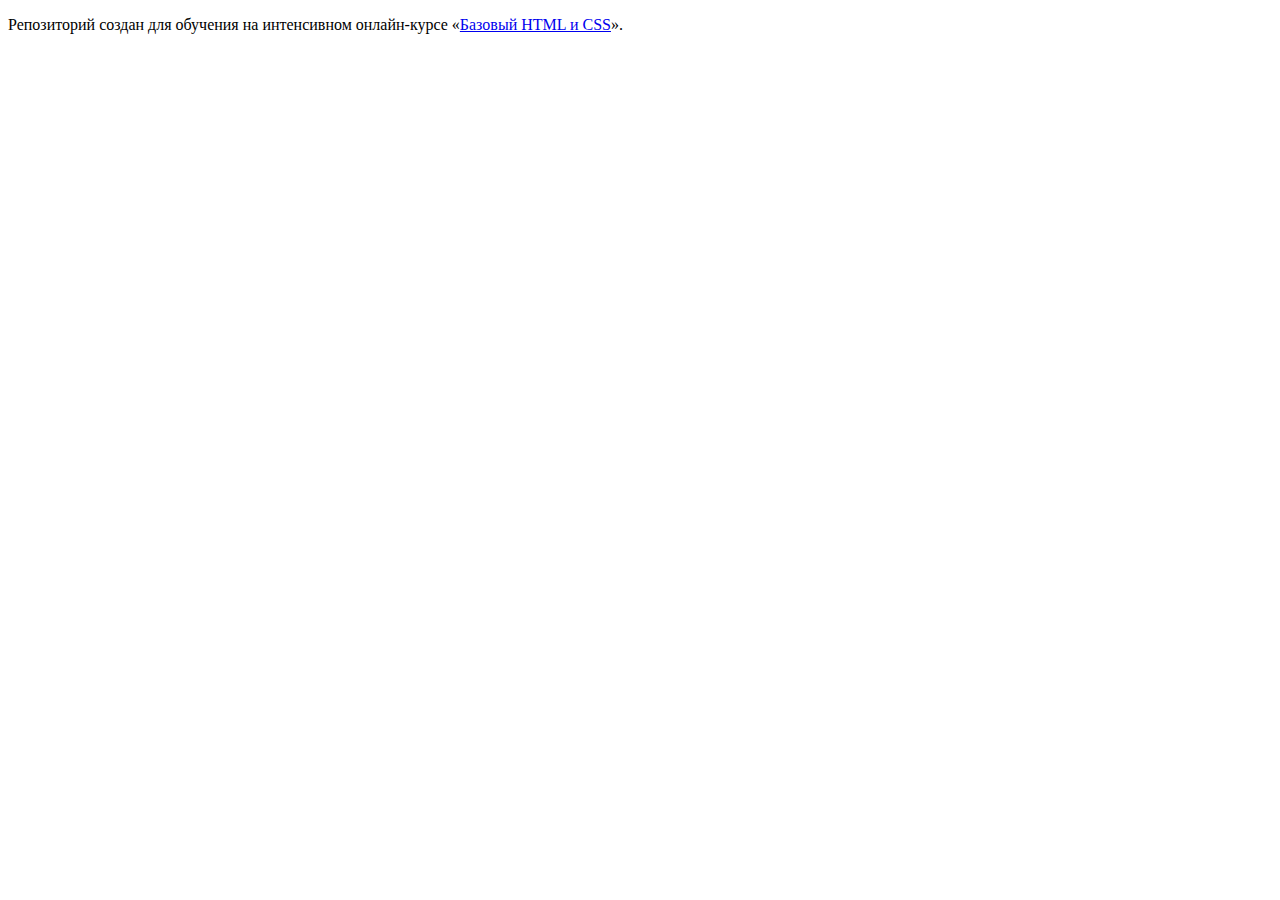
==== index.html @ 5f3b70c7 ":hatching_chick:" ====
<!DOCTYPE html>
<html lang="ru">
  <head>
    <meta charset="utf-8">
    <title>HTML Academy: Глейси</title>
  </head>
  <body>

    <p>Репозиторий создан для обучения на интенсивном онлайн‑курсе «<a href="https://htmlacademy.ru/intensive/htmlcss">Базовый HTML и CSS</a>».</p>

  </body>
</html>
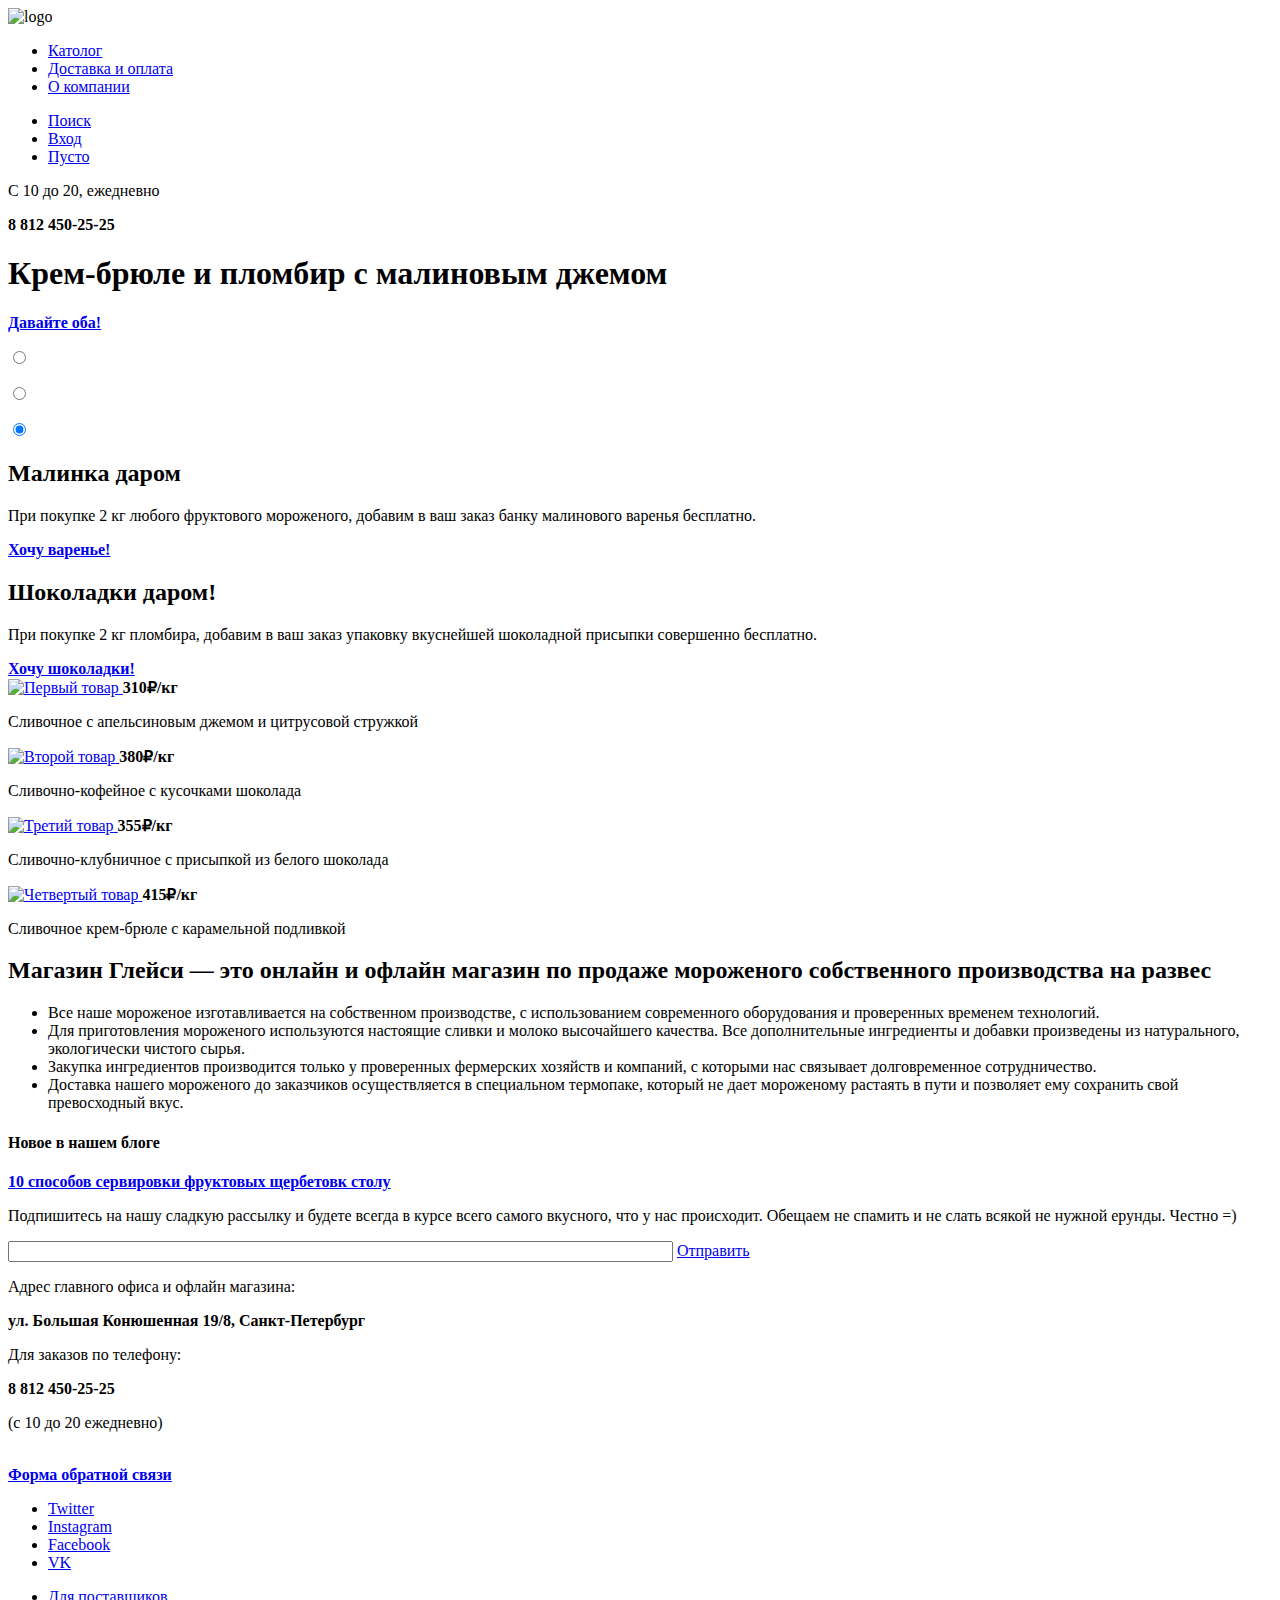
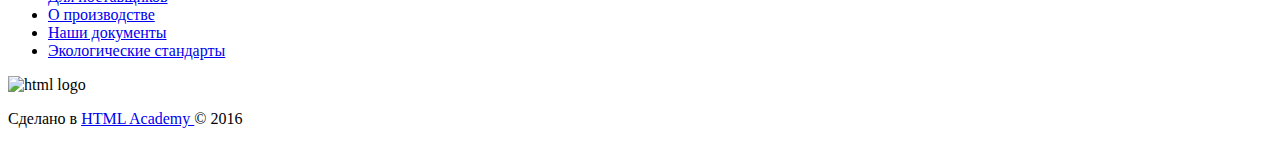
==== commit f3e92a96: "Сделал index и catalog" ====
--- a/index.html
+++ b/index.html
@@ -2,11 +2,166 @@
 <html lang="ru">
   <head>
     <meta charset="utf-8">
-    <title>HTML Academy: Глейси</title>
+    <title> Глейси </title>
   </head>
   <body>
+ <!--НАВИГАЦИЯ САЙТА-->
 
-    <p>Репозиторий создан для обучения на интенсивном онлайн‑курсе «<a href="https://htmlacademy.ru/intensive/htmlcss">Базовый HTML и CSS</a>».</p>
+  	<header class="main-header">
+         <nav class="main-navigation">
+               <img class="main-logo" src="http://placehold.it/150x100" alt="logo">
+
+         	     <ul class="site-navigation">
+         	     	     <li><a href="#">Католог</a>
+         	     	     	<li><a href="#">Доставка и оплата</a>
+         	     	     		<li><a href="#">О компании</a>	
+         	     </ul>
+
+         	     <ul class="user-navigation">
+         	     	      <li class="search"><a href="#">Поиск</a></li>
+         	     	      <li class="enter"><a href="#">Вход</a></li>
+         	     	      <li class="your-items"><a href="#">Пусто</a></li>
+         	     </ul>
+         </nav>
+
+         <div class="main-info">
+         	<p class="main-info-text">С 10 до 20, ежедневно</p>
+         	<b class="main-info-phone">8 812 450-25-25</b>
+         </div> 
+  	</header>	
+<!--ШАПКА САЙТА-->
+
+  	<header class="second-header">
+                    <h1 class="header-text"> Крем-брюле и пломбир с малиновым джемом </h1> 
+                    <b class="header-button"><a href="#">Давайте оба!</a></b>
+       <div class="choose-slides">
+       	           <p><input name="slides" type="radio" value="1"></p>
+                   <p><input name="slides" type="radio" value="2"> </p>
+                   <p><input name="slides" type="radio" value="3" checked></p>
+       </div>
+  	</header>
+<!--БЛОК Малинка даром!-->
+
+    <section class="stock-one">
+    	<h2 class="stock-one-text"> Малинка даром </h2>
+    	<p class="stock-one-infotext">При покупке 2 кг любого фруктового мороженого, добавим в ваш заказ банку малинового варенья бесплатно.</p>
+    	<b class="stock-one-button"><a href="#">Хочу варенье!</a></b>
+    </section>
+<!--БЛОК Шоколадки даром!-->
+
+    <section class="stock-two">
+    	<h2 class="stock-two-text"> Шоколадки даром! </h2>
+    	<p class="stock-two-infotext">При покупке 2 кг пломбира, добавим в ваш заказ упаковку вкуснейшей шоколадной присыпки совершенно бесплатно.</p>
+    	<b class="stock-two-button"><a href="#">Хочу шоколадки!</a></b>
+    </section>
+ <!--БЛОК ПОПУЛЯРНЫЕ ТОВАРЫ-->
+
+   <main class="popular-items">
+         <div class="item-one">
+            <a href="#">
+            	  <img class="item-one-img" src="http://placehold.it/150x100" alt="Первый товар">
+            </a>
+            <b class="item-one-price">310₽<span class="item-one-kg">/кг</span></b>
+             
+            <p class="item-one-text">Сливочное с апельсиновым джемом и цитрусовой стружкой</p>
+         </div>
+
+         <div class="item-two">
+            <a href="#">
+            	  <img class="item-two-img" src="http://placehold.it/150x100" alt="Второй товар">
+            </a>
+            <b class="item-two-price">380₽<span class="item-two-kg">/кг</span></b>
+             
+            <p class="item-two-text">Сливочно-кофейное с кусочками шоколада</p>
+         </div>
+
+         <div class="item-three">
+
+              <a href="#">
+            	  <img class="item-three-img" src="http://placehold.it/150x100" alt="Третий товар">
+            </a>
+            <b class="item-three-price">355₽<span class="item-three-kg">/кг</span></b>
+             
+            <p class="item-three-text">Сливочно-клубничное с присыпкой из белого шоколада</p>
+
+         </div>
+
+         <div class="item-four">
+
+            <a href="#">
+            	  <img class="item-four-img" src="http://placehold.it/150x100" alt="Четвертый товар"> 
+            </a>
+            <b class="item-four-price">415₽<span class="item-four-kg">/кг</span></b>
+             
+            <p class="item-four-text">Сливочное крем-брюле с карамельной подливкой</p>
+
+         </div>
+   </main>
+<!--ИНФОРМАЦИОННЫЙ БЛОК-->
+    <article class="info-block">
+    	<h2 class="info-block-name">Магазин Глейси — это онлайн и офлайн магазин по продаже мороженого собственного производства на развес</h2>
+    <ul class="info-list">
+    	<li class="info-block-text-1">Все наше мороженое изготавливается на собственном производстве, с использованием современного оборудования и проверенных временем технологий.</li>
+    	<li class="info-block-text-2">Для приготовления мороженого используются настоящие сливки и молоко высочайшего качества. Все дополнительные ингредиенты и добавки произведены из натурального, экологически чистого сырья.</li>
+    	<li class="info-block-text-3">Закупка ингредиентов производится только у проверенных фермерских хозяйств и компаний, с которыми нас связывает долговременное сотрудничество.</li>
+    	<li class="info-block-text-4">Доставка нашего мороженого до заказчиков осуществляется в специальном термопаке, который не дает мороженому растаять в пути и позволяет ему сохранить свой превосходный вкус.</li>
+    	</ul>
+    </article>
+
+<!--РЕКЛАМНЫЙ БЛОК-->
+    <section class=ad-one>
+    	<h4 class="ad-one-name">Новое в нашем блоге</h4>
+    	<b class="ad-one-text"><a href="#">10 способов сервировки фруктовых щербетовк столу</a></b>
+    </section>
+
+        <section class=ad-two>
+    	<p class="ad-two-name">Подпишитесь на нашу сладкую рассылку и будете всегда в курсе всего самого вкусного, что у нас происходит. Обещаем не спамить и не слать всякой не нужной ерунды. Честно =)</p>
+    	<input type="text" size="80">
+    	<a class="ad-two-button" href=#>Отправить</a>
+    </section>
+ 
+    <!-- ТУТ БУДЕТ КАРТА-->
+    <article class="map-info">
+         <p class="map-info-adress-one">Адрес главного офиса и офлайн магазина:</p>
+          <b class="map-info-adress-two">ул. Большая Конюшенная 19/8, Санкт-Петербург</b>
+
+          <br/>
+
+          <p class="map-info-phone-one"> Для заказов по телефону:</p>
+           <b class="map-info-phone-two">8 812 450-25-25</b>
+
+           <p class="map-info-time">(с 10 до 20 ежедневно)</p>
+
+           <br/>
+
+           <b class="map-info-button"><a href="#">Форма обратной связи</a></b>
+
+    </article>
+
+
+
+    <footer class="main-footer">
+    	<ul class="social">
+    		 <li class="social-1"><a href="#">Twitter</a></li>
+    		 <li class="social-2"><a href="#">Instagram</a></li>
+    		 <li class="social-3"><a href="#">Facebook</a></li>
+    		 <li class="social-4"><a href="#">VK</a></li>
+    	</ul>
+
+    	<ul class="social">
+    		 <li class="social-img"><a href="#">Для поставщиков</a></li>
+    		 <li><a href="#">О производстве	</a></li>
+    		 <li><a href="#">	Наши документы</a></li>
+    		 <li><a href="#">	Экологические стандарты</a></li>
+    	</ul>
+
+    	<div class="made-in-html">
+    		<img class="made-in-html-logo" src="http://placehold.it/150x100" alt="html logo">
+    		<p class="made-in-html-text">Сделано в <a href=#> HTML Academy </a>© 2016</p>
+    	</div>
+    </footer> 
+
+
 
   </body>
 </html>
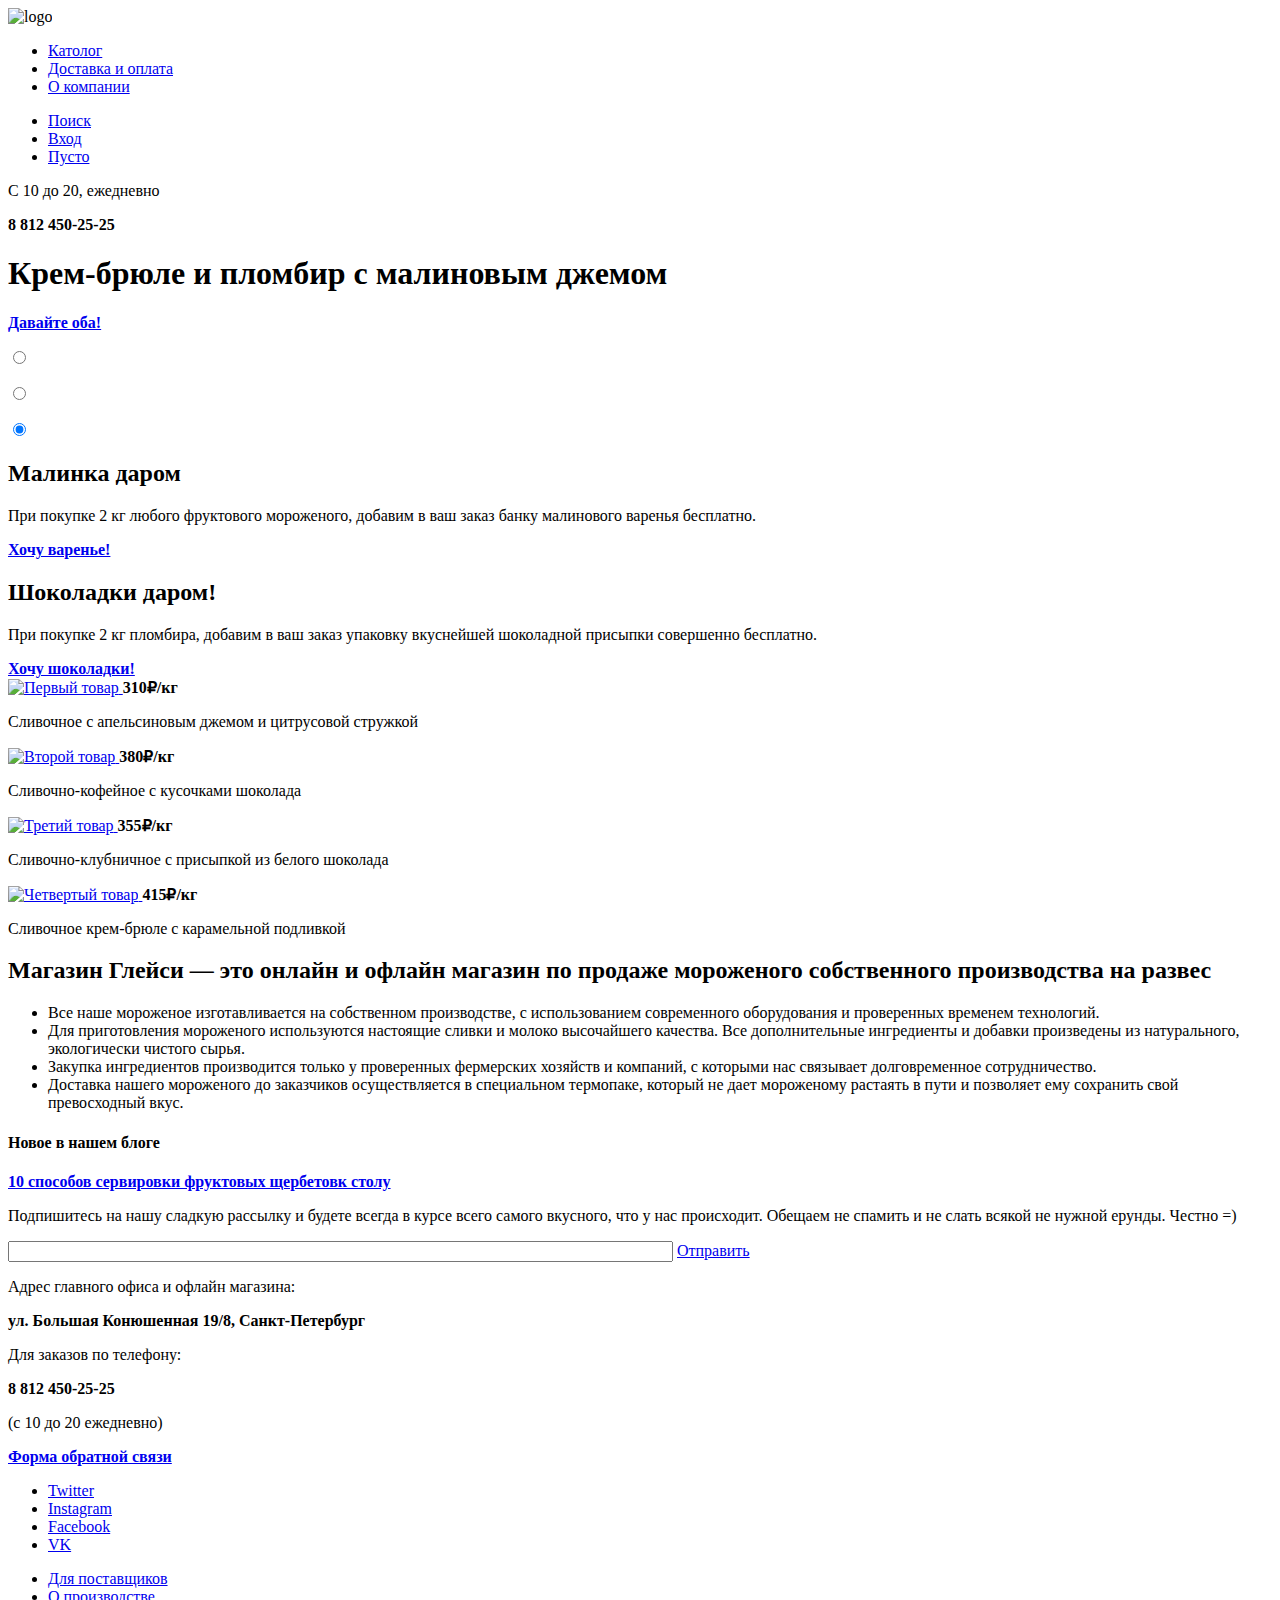
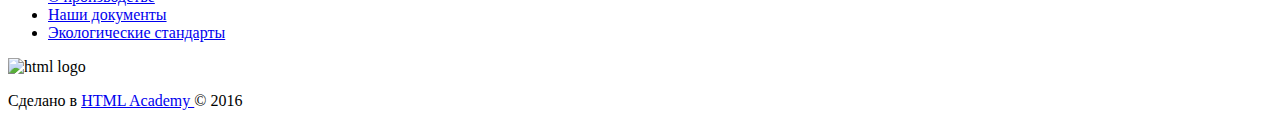
==== commit 58c07318: "Исправил" ====
--- a/index.html
+++ b/index.html
@@ -125,14 +125,13 @@
          <p class="map-info-adress-one">Адрес главного офиса и офлайн магазина:</p>
           <b class="map-info-adress-two">ул. Большая Конюшенная 19/8, Санкт-Петербург</b>
 
-          <br/>
 
           <p class="map-info-phone-one"> Для заказов по телефону:</p>
            <b class="map-info-phone-two">8 812 450-25-25</b>
 
            <p class="map-info-time">(с 10 до 20 ежедневно)</p>
 
-           <br/>
+         
 
            <b class="map-info-button"><a href="#">Форма обратной связи</a></b>
 
@@ -142,10 +141,10 @@
 
     <footer class="main-footer">
     	<ul class="social">
-    		 <li class="social-1"><a href="#">Twitter</a></li>
-    		 <li class="social-2"><a href="#">Instagram</a></li>
-    		 <li class="social-3"><a href="#">Facebook</a></li>
-    		 <li class="social-4"><a href="#">VK</a></li>
+    		 <li class="social-info-twitter"><a href="#">Twitter</a></li>
+    		 <li class="social-info-instagram"><a href="#">Instagram</a></li>
+    		 <li class="social-info-facebook"><a href="#">Facebook</a></li>
+    		 <li class="social-info-vk"><a href="#">VK</a></li>
     	</ul>
 
     	<ul class="social">
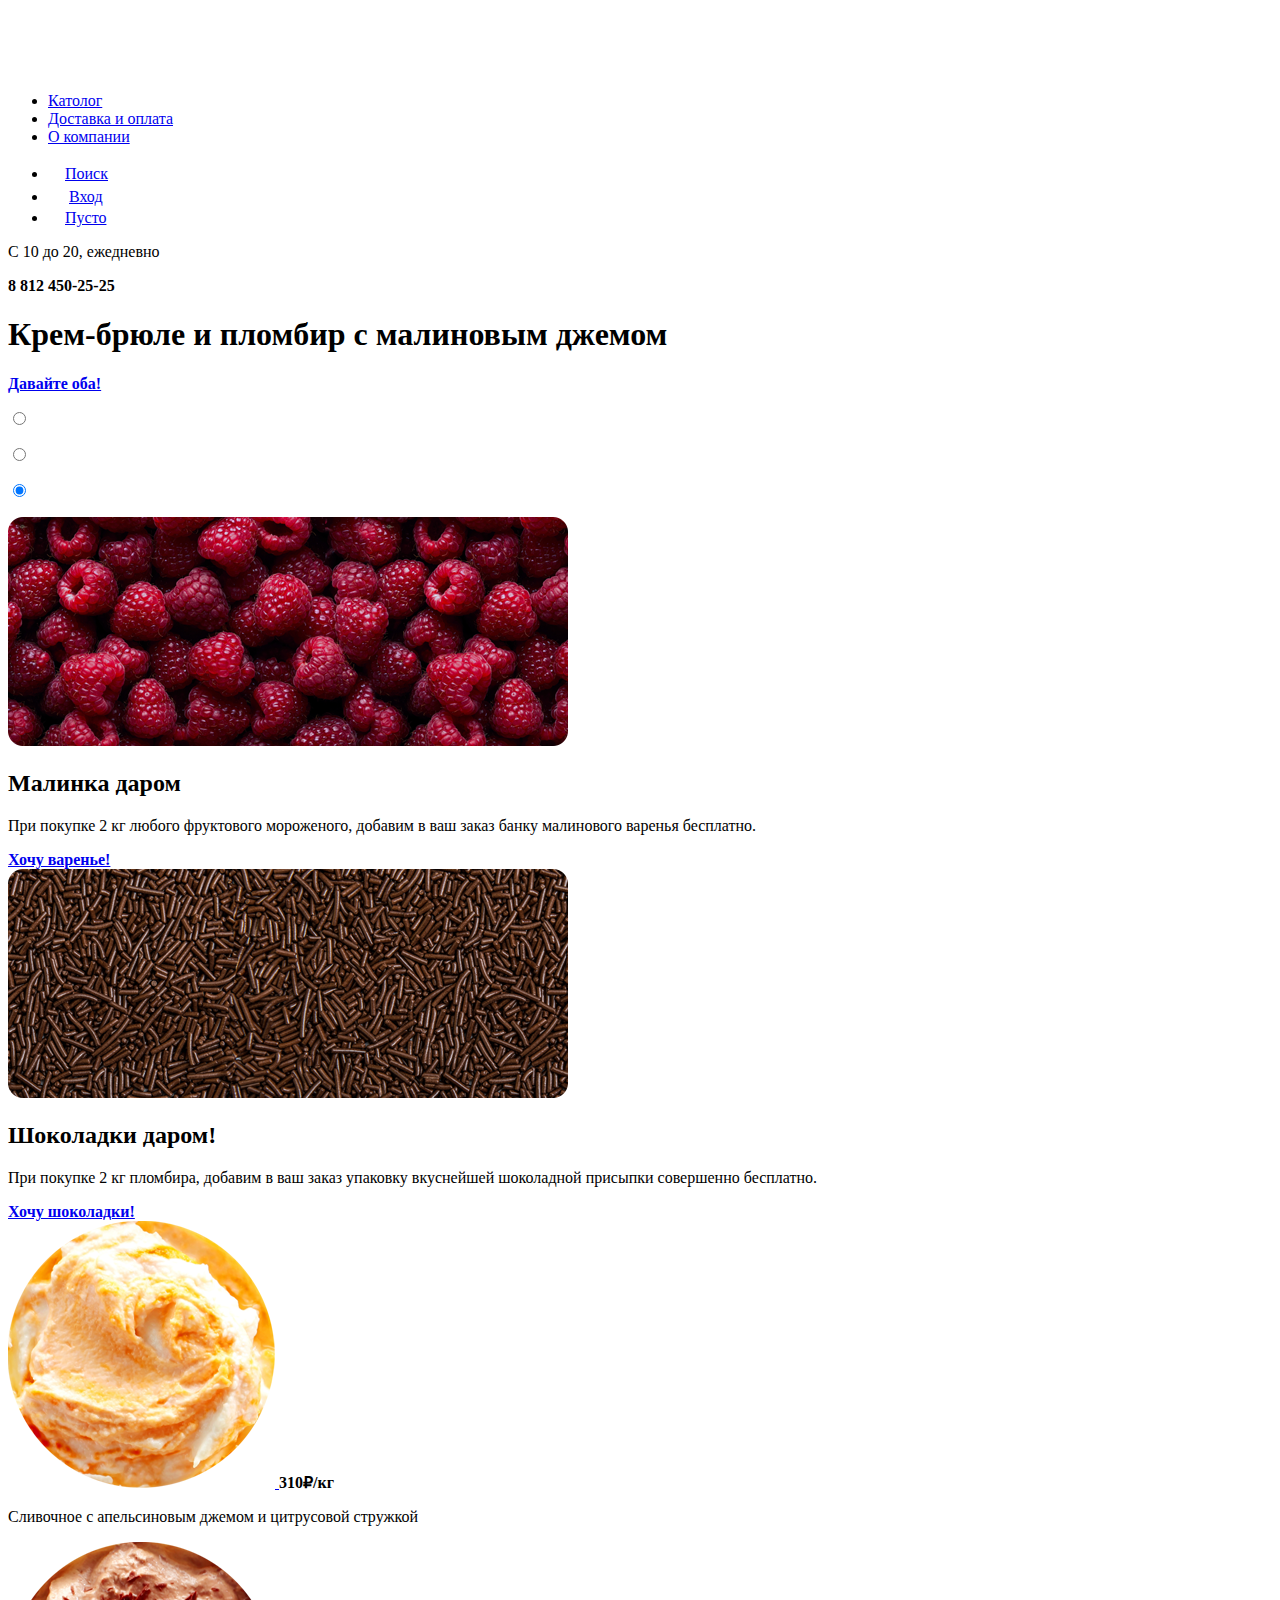
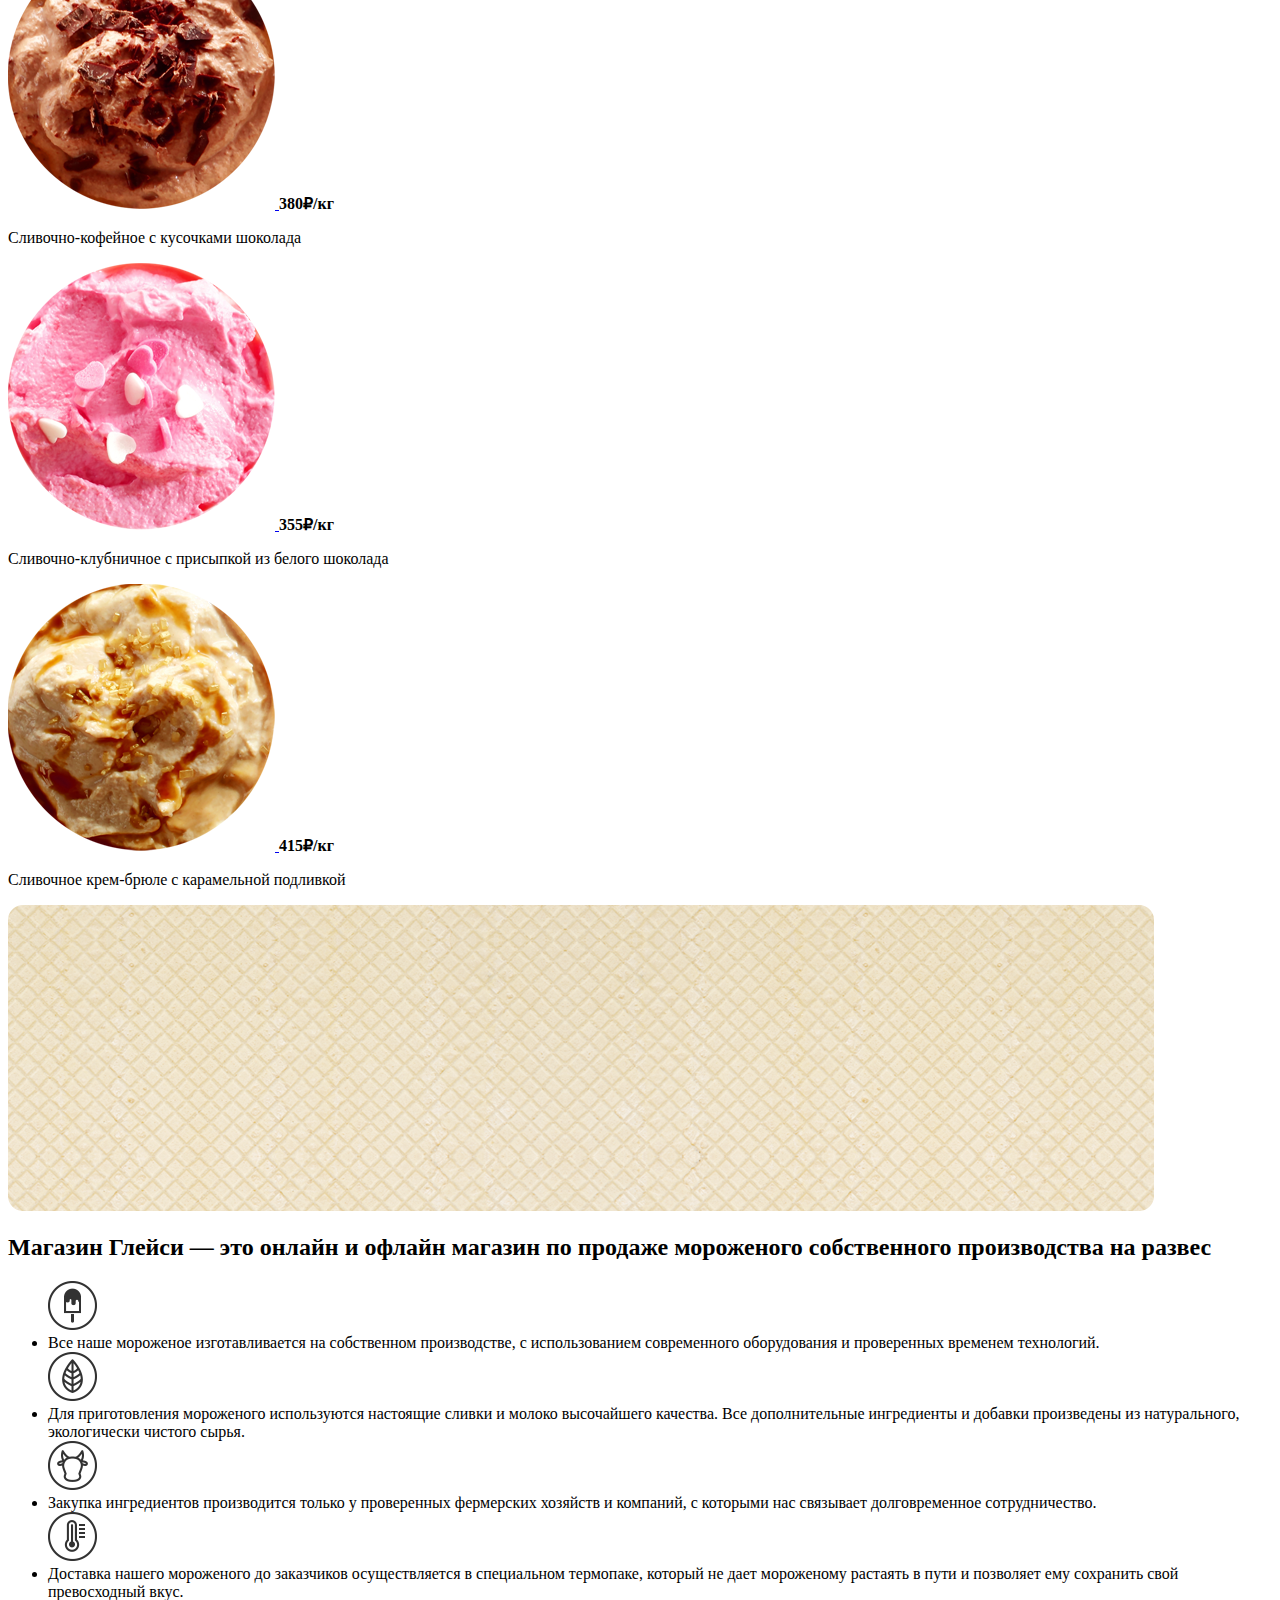
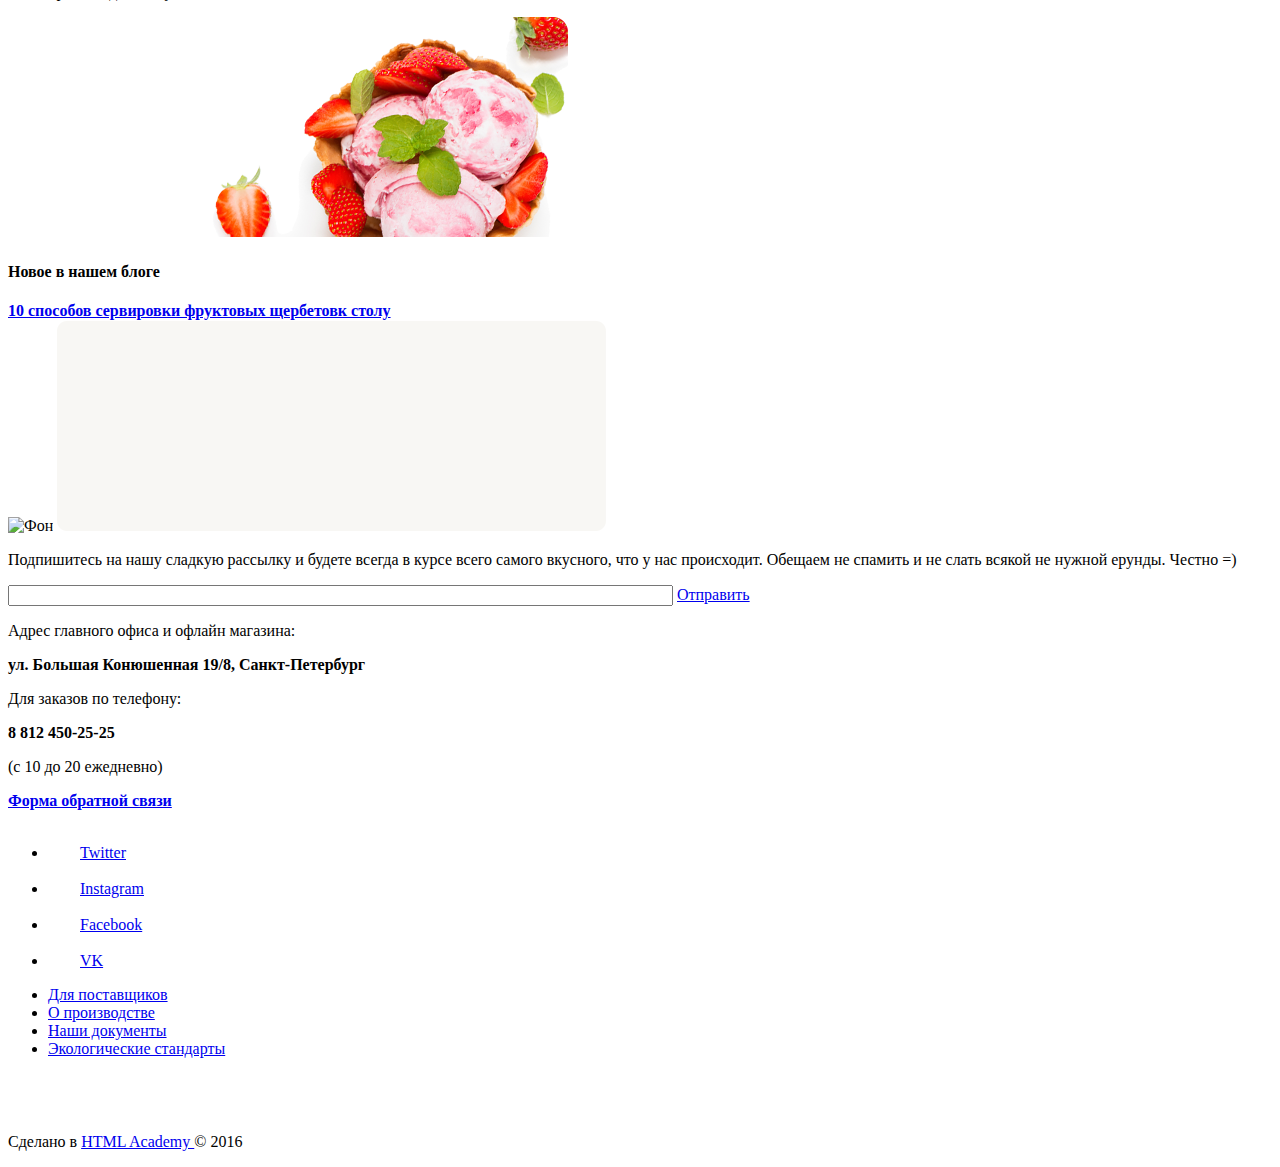
==== commit 641f6a70: "дз" ====
--- a/index.html
+++ b/index.html
@@ -1,33 +1,35 @@
 <!DOCTYPE html>
 <html lang="ru">
-  <head>
+<head>
+  	<link href="css/style.css" rel="stylesheet">
     <meta charset="utf-8">
     <title> Глейси </title>
-  </head>
-  <body>
+</head>
+<body>
  <!--НАВИГАЦИЯ САЙТА-->
 
   	<header class="main-header">
-         <nav class="main-navigation">
-               <img class="main-logo" src="http://placehold.it/150x100" alt="logo">
+  		<nav class="main-navigation">
+            <img class="main-logo" src="img/лого.png" alt="logo">
 
-         	     <ul class="site-navigation">
-         	     	     <li><a href="#">Католог</a>
-         	     	     	<li><a href="#">Доставка и оплата</a>
-         	     	     		<li><a href="#">О компании</a>	
-         	     </ul>
+         	<ul class="site-navigation">
+         	    <li><a href="#">Католог</a>
+         	    <li><a href="#">Доставка и оплата</a>
+         	    <li><a href="#">О компании</a>	
+         	</ul>
 
-         	     <ul class="user-navigation">
-         	     	      <li class="search"><a href="#">Поиск</a></li>
-         	     	      <li class="enter"><a href="#">Вход</a></li>
-         	     	      <li class="your-items"><a href="#">Пусто</a></li>
-         	     </ul>
-         </nav>
+         	<ul class="user-navigation">
+         	    <li class="search"><a href="#"><img src="img/поиск.png" alt="поиск">Поиск</a></li>
+         	    <li class="enter"><a href="#"><img src="img/Вход.png" alt="вход">Вход</a></li>
+         	    <li class=""><a href="#"><img src="img/поиск.png" alt="поиск">Пусто</a></li>
+         	     
+            </ul>
+        </nav>
 
-         <div class="main-info">
-         	<p class="main-info-text">С 10 до 20, ежедневно</p>
+        <div class="main-info">
+            <p class="main-info-text">С 10 до 20, ежедневно</p>
          	<b class="main-info-phone">8 812 450-25-25</b>
-         </div> 
+        </div> 
   	</header>	
 <!--ШАПКА САЙТА-->
 
@@ -43,6 +45,7 @@
 <!--БЛОК Малинка даром!-->
 
     <section class="stock-one">
+    	<img class="stock-one-foto" src="img/Малиновый фон.png" alt="фон">
     	<h2 class="stock-one-text"> Малинка даром </h2>
     	<p class="stock-one-infotext">При покупке 2 кг любого фруктового мороженого, добавим в ваш заказ банку малинового варенья бесплатно.</p>
     	<b class="stock-one-button"><a href="#">Хочу варенье!</a></b>
@@ -50,6 +53,7 @@
 <!--БЛОК Шоколадки даром!-->
 
     <section class="stock-two">
+    	<img class="stock-two-foto" src="img/Шоколадный фон.png" alt="фон">
     	<h2 class="stock-two-text"> Шоколадки даром! </h2>
     	<p class="stock-two-infotext">При покупке 2 кг пломбира, добавим в ваш заказ упаковку вкуснейшей шоколадной присыпки совершенно бесплатно.</p>
     	<b class="stock-two-button"><a href="#">Хочу шоколадки!</a></b>
@@ -59,7 +63,7 @@
    <main class="popular-items">
          <div class="item-one">
             <a href="#">
-            	  <img class="item-one-img" src="http://placehold.it/150x100" alt="Первый товар">
+            	  <img class="item-one-img" src="img/1товар.png" alt="Первый товар">
             </a>
             <b class="item-one-price">310₽<span class="item-one-kg">/кг</span></b>
              
@@ -68,7 +72,7 @@
 
          <div class="item-two">
             <a href="#">
-            	  <img class="item-two-img" src="http://placehold.it/150x100" alt="Второй товар">
+            	  <img class="item-two-img" src="img/2товар.png" alt="Второй товар">
             </a>
             <b class="item-two-price">380₽<span class="item-two-kg">/кг</span></b>
              
@@ -78,7 +82,7 @@
          <div class="item-three">
 
               <a href="#">
-            	  <img class="item-three-img" src="http://placehold.it/150x100" alt="Третий товар">
+            	  <img class="item-three-img" src="img/3товар.png" alt="Третий товар">
             </a>
             <b class="item-three-price">355₽<span class="item-three-kg">/кг</span></b>
              
@@ -89,7 +93,7 @@
          <div class="item-four">
 
             <a href="#">
-            	  <img class="item-four-img" src="http://placehold.it/150x100" alt="Четвертый товар"> 
+            	  <img class="item-four-img" src="img/4товар.png" alt="Четвертый товар"> 
             </a>
             <b class="item-four-price">415₽<span class="item-four-kg">/кг</span></b>
              
@@ -99,22 +103,30 @@
    </main>
 <!--ИНФОРМАЦИОННЫЙ БЛОК-->
     <article class="info-block">
+    	<img class="info-block-main-foto" src="img/Вафля фон.png" alt="фон">
     	<h2 class="info-block-name">Магазин Глейси — это онлайн и офлайн магазин по продаже мороженого собственного производства на развес</h2>
     <ul class="info-list">
+    	<img class="info-block-foto-1" src="img/Мороженко лого.png" alt="лого">
     	<li class="info-block-text-1">Все наше мороженое изготавливается на собственном производстве, с использованием современного оборудования и проверенных временем технологий.</li>
+    	<img class="info-block-foto-2" src="img/ЛистЛого.png" alt="поиск">
     	<li class="info-block-text-2">Для приготовления мороженого используются настоящие сливки и молоко высочайшего качества. Все дополнительные ингредиенты и добавки произведены из натурального, экологически чистого сырья.</li>
+    	<img class="info-block-foto-3" src="img/КороваЛого.png" alt="поиск">
     	<li class="info-block-text-3">Закупка ингредиентов производится только у проверенных фермерских хозяйств и компаний, с которыми нас связывает долговременное сотрудничество.</li>
+    	<img class="info-block-foto-4" src="img/ГрадусникЛого.png" alt="поиск">
     	<li class="info-block-text-4">Доставка нашего мороженого до заказчиков осуществляется в специальном термопаке, который не дает мороженому растаять в пути и позволяет ему сохранить свой превосходный вкус.</li>
     	</ul>
     </article>
 
 <!--РЕКЛАМНЫЙ БЛОК-->
     <section class=ad-one>
+    	<img class="ad-one-foto" src="img/клубничныйфон.png" alt="фон">
     	<h4 class="ad-one-name">Новое в нашем блоге</h4>
     	<b class="ad-one-text"><a href="#">10 способов сервировки фруктовых щербетовк столу</a></b>
     </section>
 
         <section class=ad-two>
+        	<img class="ad-two-foto-1" "src="img/Почтафон.png" alt="Фон">
+        	<img class="ad-two-foto-2"src="img/ПочтафонПодложка.png" alt="Подложка">
     	<p class="ad-two-name">Подпишитесь на нашу сладкую рассылку и будете всегда в курсе всего самого вкусного, что у нас происходит. Обещаем не спамить и не слать всякой не нужной ерунды. Честно =)</p>
     	<input type="text" size="80">
     	<a class="ad-two-button" href=#>Отправить</a>
@@ -141,10 +153,10 @@
 
     <footer class="main-footer">
     	<ul class="social">
-    		 <li class="social-info-twitter"><a href="#">Twitter</a></li>
-    		 <li class="social-info-instagram"><a href="#">Instagram</a></li>
-    		 <li class="social-info-facebook"><a href="#">Facebook</a></li>
-    		 <li class="social-info-vk"><a href="#">VK</a></li>
+    		 <li class="social-info-twitter"><a href="#"><img src="img/Твитер.png" alt="твиттер">Twitter</a></li>
+    		 <li class="social-info-instagram"><a href="#"><img src="img/инста.png" alt="инстаграм">Instagram</a></li>
+    		 <li class="social-info-facebook"><a href="#"><img src="img/ФБ.png" alt="ФБ">Facebook</a></li>
+    		 <li class="social-info-vk"><a href="#"><img src="img/вк.png" alt="вк">VK</a></li>
     	</ul>
 
     	<ul class="social">
@@ -155,7 +167,7 @@
     	</ul>
 
     	<div class="made-in-html">
-    		<img class="made-in-html-logo" src="http://placehold.it/150x100" alt="html logo">
+    		<img class="made-in-html-logo" src="img/logo-htmlacademy-small.png" alt="html logo">
     		<p class="made-in-html-text">Сделано в <a href=#> HTML Academy </a>© 2016</p>
     	</div>
     </footer> 
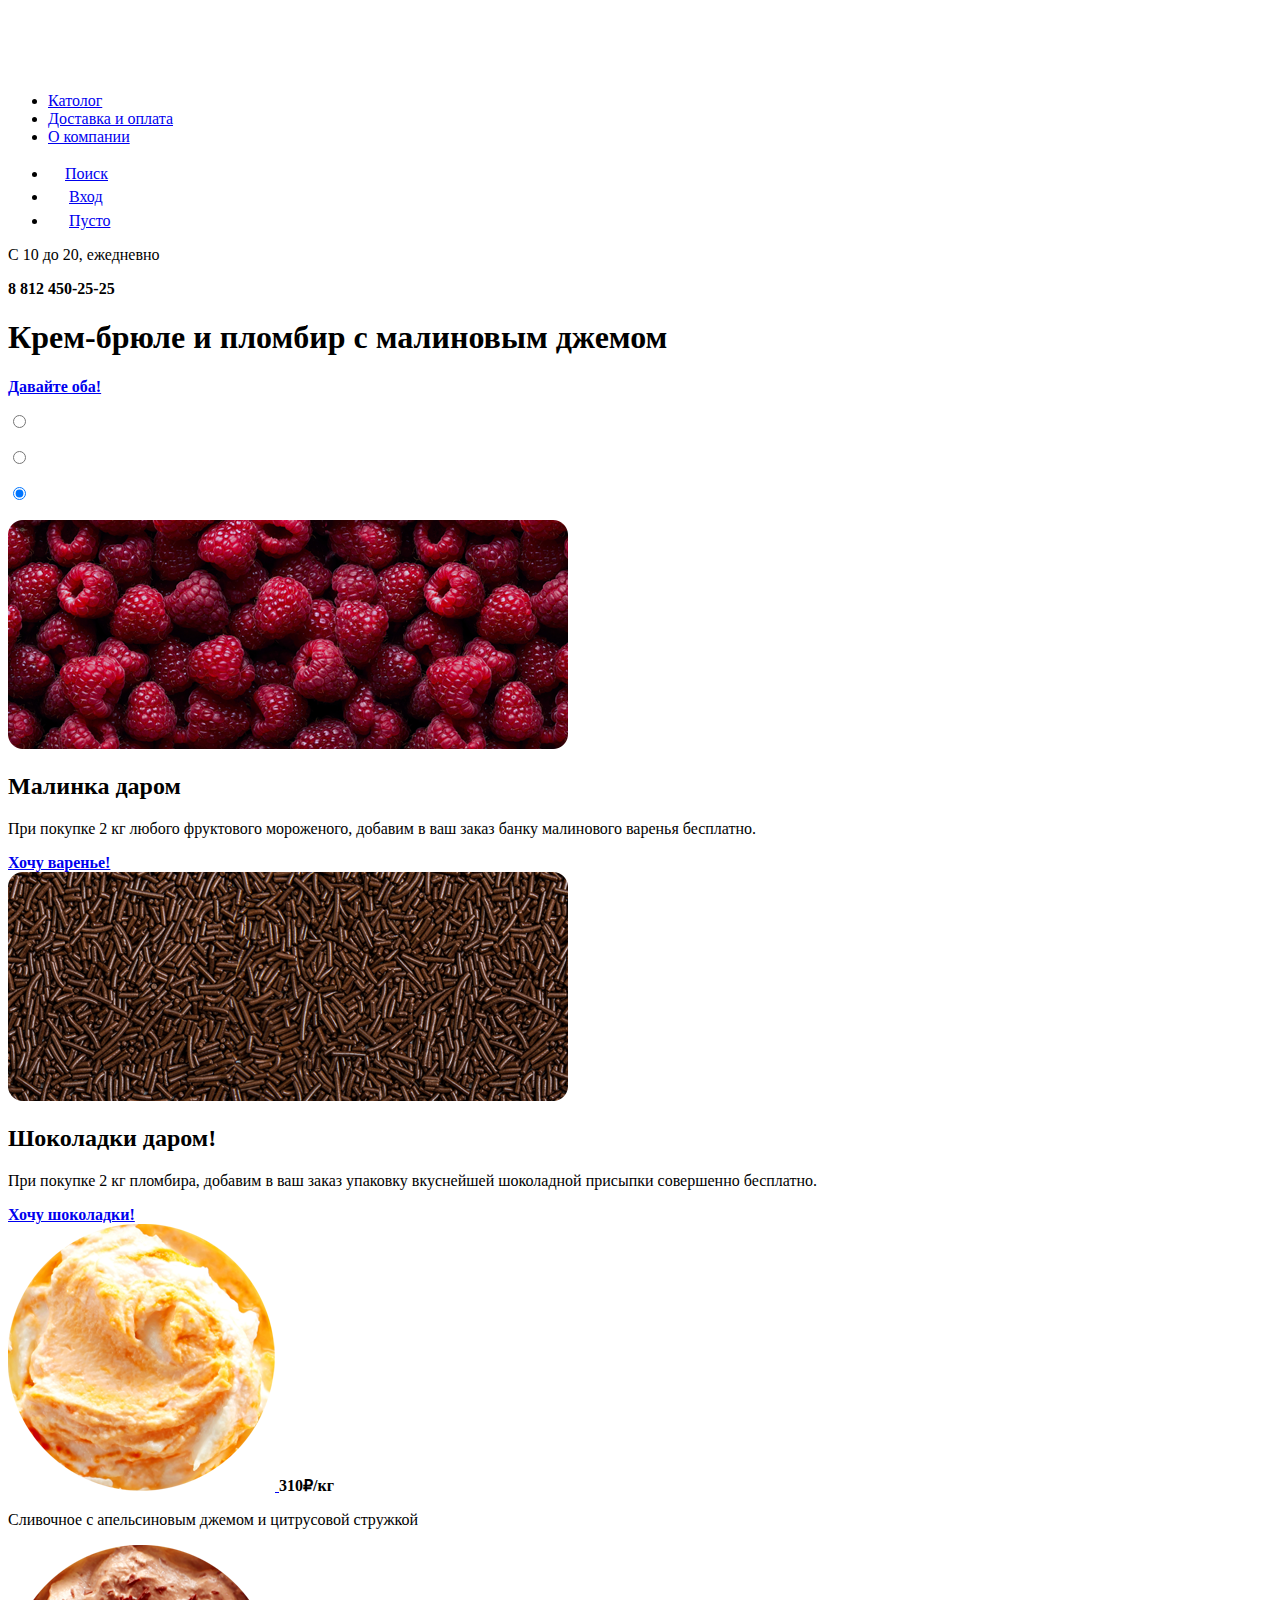
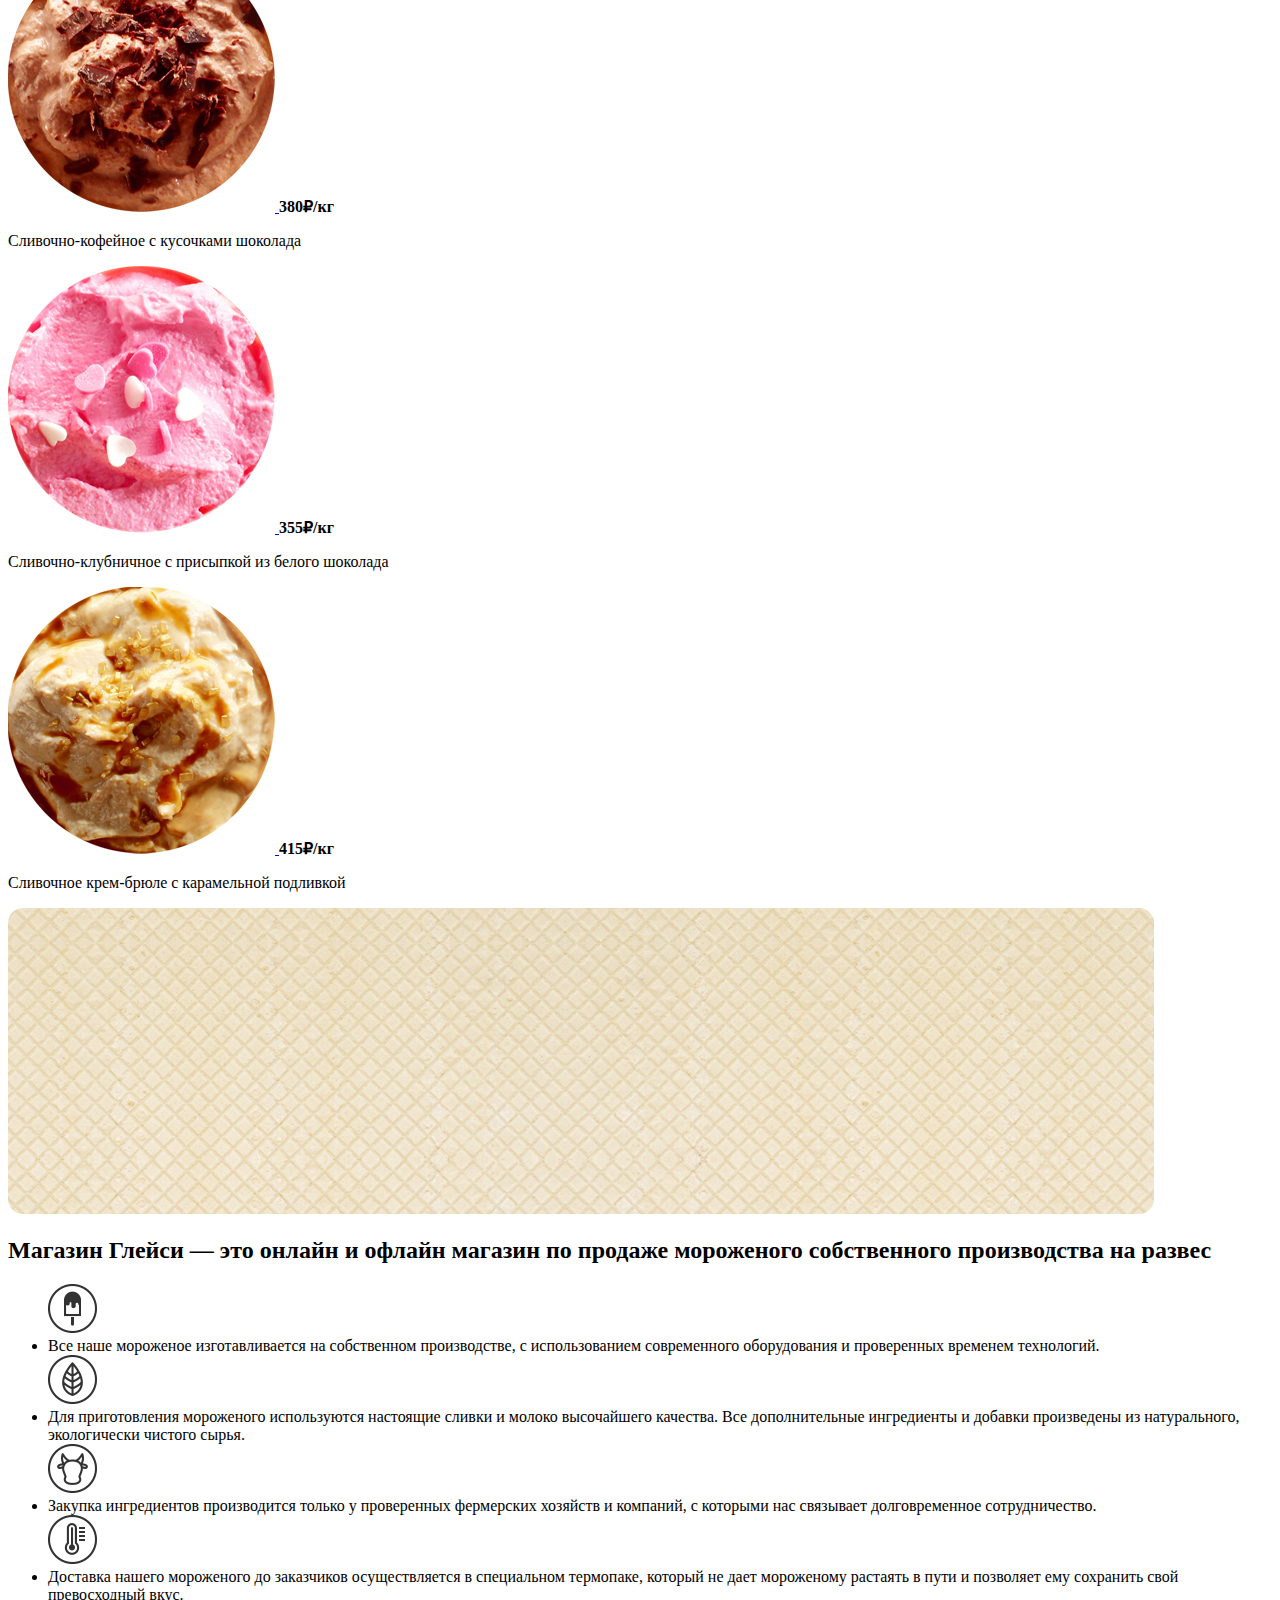
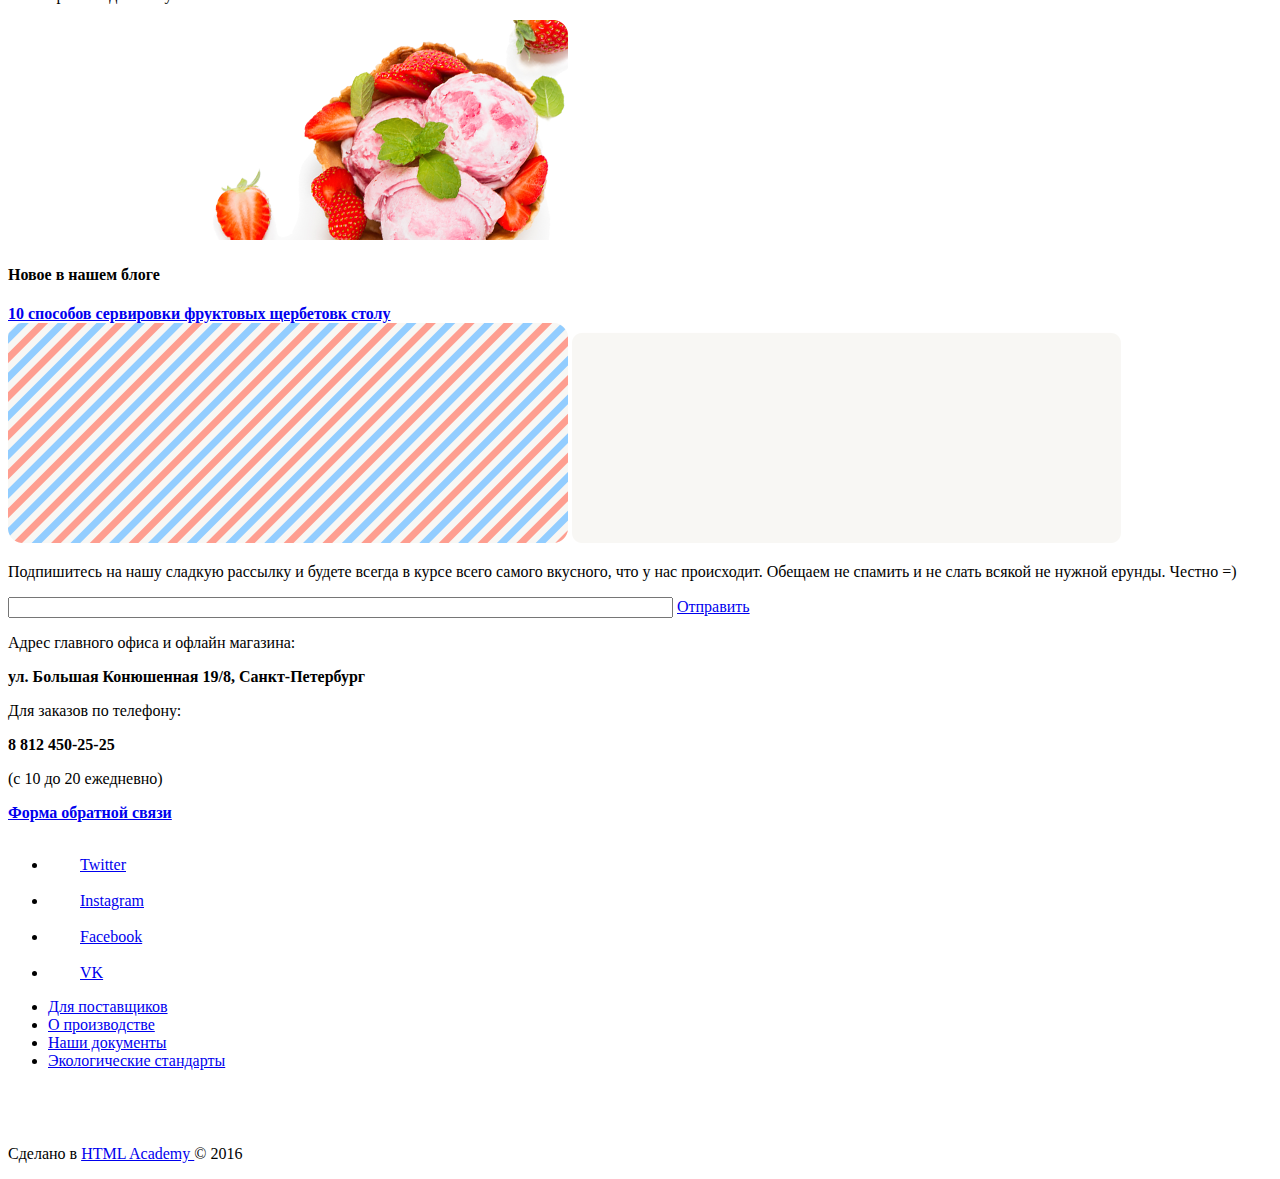
==== commit 153ab8db: "сделал" ====
--- a/index.html
+++ b/index.html
@@ -10,7 +10,7 @@
 
   	<header class="main-header">
   		<nav class="main-navigation">
-            <img class="main-logo" src="img/лого.png" alt="logo">
+            <img class="main-logo" src="img/logo.png" alt="logo">
 
          	<ul class="site-navigation">
          	    <li><a href="#">Католог</a>
@@ -19,9 +19,9 @@
          	</ul>
 
          	<ul class="user-navigation">
-         	    <li class="search"><a href="#"><img src="img/поиск.png" alt="поиск">Поиск</a></li>
-         	    <li class="enter"><a href="#"><img src="img/Вход.png" alt="вход">Вход</a></li>
-         	    <li class=""><a href="#"><img src="img/поиск.png" alt="поиск">Пусто</a></li>
+         	    <li class="search"><a href="#"><img src="img/search.png" alt="поиск">Поиск</a></li>
+         	    <li class="enter"><a href="#"><img src="img/enter.png" alt="вход">Вход</a></li>
+         	    <li class=""><a href="#"><img src="img/shop.png" alt="корзина">Пусто</a></li>
          	     
             </ul>
         </nav>
@@ -36,16 +36,18 @@
   	<header class="second-header">
                     <h1 class="header-text"> Крем-брюле и пломбир с малиновым джемом </h1> 
                     <b class="header-button"><a href="#">Давайте оба!</a></b>
-       <div class="choose-slides">
+    <div class="choose-slides">
+        <form action="#" name="slides" method="get">
        	           <p><input name="slides" type="radio" value="1"></p>
                    <p><input name="slides" type="radio" value="2"> </p>
                    <p><input name="slides" type="radio" value="3" checked></p>
-       </div>
+        </form>
+    </div>
   	</header>
 <!--БЛОК Малинка даром!-->
 
     <section class="stock-one">
-    	<img class="stock-one-foto" src="img/Малиновый фон.png" alt="фон">
+    	<img class="stock-one-foto" src="img/malinovyfon.png" alt="фон">
     	<h2 class="stock-one-text"> Малинка даром </h2>
     	<p class="stock-one-infotext">При покупке 2 кг любого фруктового мороженого, добавим в ваш заказ банку малинового варенья бесплатно.</p>
     	<b class="stock-one-button"><a href="#">Хочу варенье!</a></b>
@@ -53,7 +55,7 @@
 <!--БЛОК Шоколадки даром!-->
 
     <section class="stock-two">
-    	<img class="stock-two-foto" src="img/Шоколадный фон.png" alt="фон">
+    	<img class="stock-two-foto" src="img/shokolad.png" alt="фон">
     	<h2 class="stock-two-text"> Шоколадки даром! </h2>
     	<p class="stock-two-infotext">При покупке 2 кг пломбира, добавим в ваш заказ упаковку вкуснейшей шоколадной присыпки совершенно бесплатно.</p>
     	<b class="stock-two-button"><a href="#">Хочу шоколадки!</a></b>
@@ -63,7 +65,7 @@
    <main class="popular-items">
          <div class="item-one">
             <a href="#">
-            	  <img class="item-one-img" src="img/1товар.png" alt="Первый товар">
+            	  <img class="item-one-img" src="img/1item.png" alt="Первый товар">
             </a>
             <b class="item-one-price">310₽<span class="item-one-kg">/кг</span></b>
              
@@ -72,7 +74,7 @@
 
          <div class="item-two">
             <a href="#">
-            	  <img class="item-two-img" src="img/2товар.png" alt="Второй товар">
+            	  <img class="item-two-img" src="img/2item.png" alt="Второй товар">
             </a>
             <b class="item-two-price">380₽<span class="item-two-kg">/кг</span></b>
              
@@ -82,7 +84,7 @@
          <div class="item-three">
 
               <a href="#">
-            	  <img class="item-three-img" src="img/3товар.png" alt="Третий товар">
+            	  <img class="item-three-img" src="img/3item.png" alt="Третий товар">
             </a>
             <b class="item-three-price">355₽<span class="item-three-kg">/кг</span></b>
              
@@ -93,7 +95,7 @@
          <div class="item-four">
 
             <a href="#">
-            	  <img class="item-four-img" src="img/4товар.png" alt="Четвертый товар"> 
+            	  <img class="item-four-img" src="img/4item.png" alt="Четвертый товар"> 
             </a>
             <b class="item-four-price">415₽<span class="item-four-kg">/кг</span></b>
              
@@ -103,30 +105,30 @@
    </main>
 <!--ИНФОРМАЦИОННЫЙ БЛОК-->
     <article class="info-block">
-    	<img class="info-block-main-foto" src="img/Вафля фон.png" alt="фон">
+    	<img class="info-block-main-foto" src="img/wafer.png" alt="фон">
     	<h2 class="info-block-name">Магазин Глейси — это онлайн и офлайн магазин по продаже мороженого собственного производства на развес</h2>
     <ul class="info-list">
-    	<img class="info-block-foto-1" src="img/Мороженко лого.png" alt="лого">
+    	<img class="info-block-foto-1" src="img/icecreamlogo.png" alt="logo">
     	<li class="info-block-text-1">Все наше мороженое изготавливается на собственном производстве, с использованием современного оборудования и проверенных временем технологий.</li>
-    	<img class="info-block-foto-2" src="img/ЛистЛого.png" alt="поиск">
+    	<img class="info-block-foto-2" src="img/listlogo.png" alt="logo">
     	<li class="info-block-text-2">Для приготовления мороженого используются настоящие сливки и молоко высочайшего качества. Все дополнительные ингредиенты и добавки произведены из натурального, экологически чистого сырья.</li>
-    	<img class="info-block-foto-3" src="img/КороваЛого.png" alt="поиск">
+    	<img class="info-block-foto-3" src="img/korovalogo.png" alt="logo">
     	<li class="info-block-text-3">Закупка ингредиентов производится только у проверенных фермерских хозяйств и компаний, с которыми нас связывает долговременное сотрудничество.</li>
-    	<img class="info-block-foto-4" src="img/ГрадусникЛого.png" alt="поиск">
+    	<img class="info-block-foto-4" src="img/gradusnikfoto.png" alt="logo">
     	<li class="info-block-text-4">Доставка нашего мороженого до заказчиков осуществляется в специальном термопаке, который не дает мороженому растаять в пути и позволяет ему сохранить свой превосходный вкус.</li>
     	</ul>
     </article>
 
 <!--РЕКЛАМНЫЙ БЛОК-->
     <section class=ad-one>
-    	<img class="ad-one-foto" src="img/клубничныйфон.png" alt="фон">
+    	<img class="ad-one-foto" src="img/klubnichnyfon.png" alt="фон">
     	<h4 class="ad-one-name">Новое в нашем блоге</h4>
     	<b class="ad-one-text"><a href="#">10 способов сервировки фруктовых щербетовк столу</a></b>
     </section>
 
         <section class=ad-two>
-        	<img class="ad-two-foto-1" "src="img/Почтафон.png" alt="Фон">
-        	<img class="ad-two-foto-2"src="img/ПочтафонПодложка.png" alt="Подложка">
+        	<img class="ad-two-foto-1" src="img/postfon.png" alt="Фон">
+        	<img class="ad-two-foto-2" src="img/post2.png" alt="Подложка">
     	<p class="ad-two-name">Подпишитесь на нашу сладкую рассылку и будете всегда в курсе всего самого вкусного, что у нас происходит. Обещаем не спамить и не слать всякой не нужной ерунды. Честно =)</p>
     	<input type="text" size="80">
     	<a class="ad-two-button" href=#>Отправить</a>
@@ -153,10 +155,10 @@
 
     <footer class="main-footer">
     	<ul class="social">
-    		 <li class="social-info-twitter"><a href="#"><img src="img/Твитер.png" alt="твиттер">Twitter</a></li>
-    		 <li class="social-info-instagram"><a href="#"><img src="img/инста.png" alt="инстаграм">Instagram</a></li>
-    		 <li class="social-info-facebook"><a href="#"><img src="img/ФБ.png" alt="ФБ">Facebook</a></li>
-    		 <li class="social-info-vk"><a href="#"><img src="img/вк.png" alt="вк">VK</a></li>
+    		 <li class="social-info-twitter"><a href="#"><img src="img/twitter.png" alt="твиттер">Twitter</a></li>
+    		 <li class="social-info-instagram"><a href="#"><img src="img/insta.png" alt="инстаграм">Instagram</a></li>
+    		 <li class="social-info-facebook"><a href="#"><img src="img/fb.png" alt="ФБ">Facebook</a></li>
+    		 <li class="social-info-vk"><a href="#"><img src="img/vk.png" alt="вк">VK</a></li>
     	</ul>
 
     	<ul class="social">
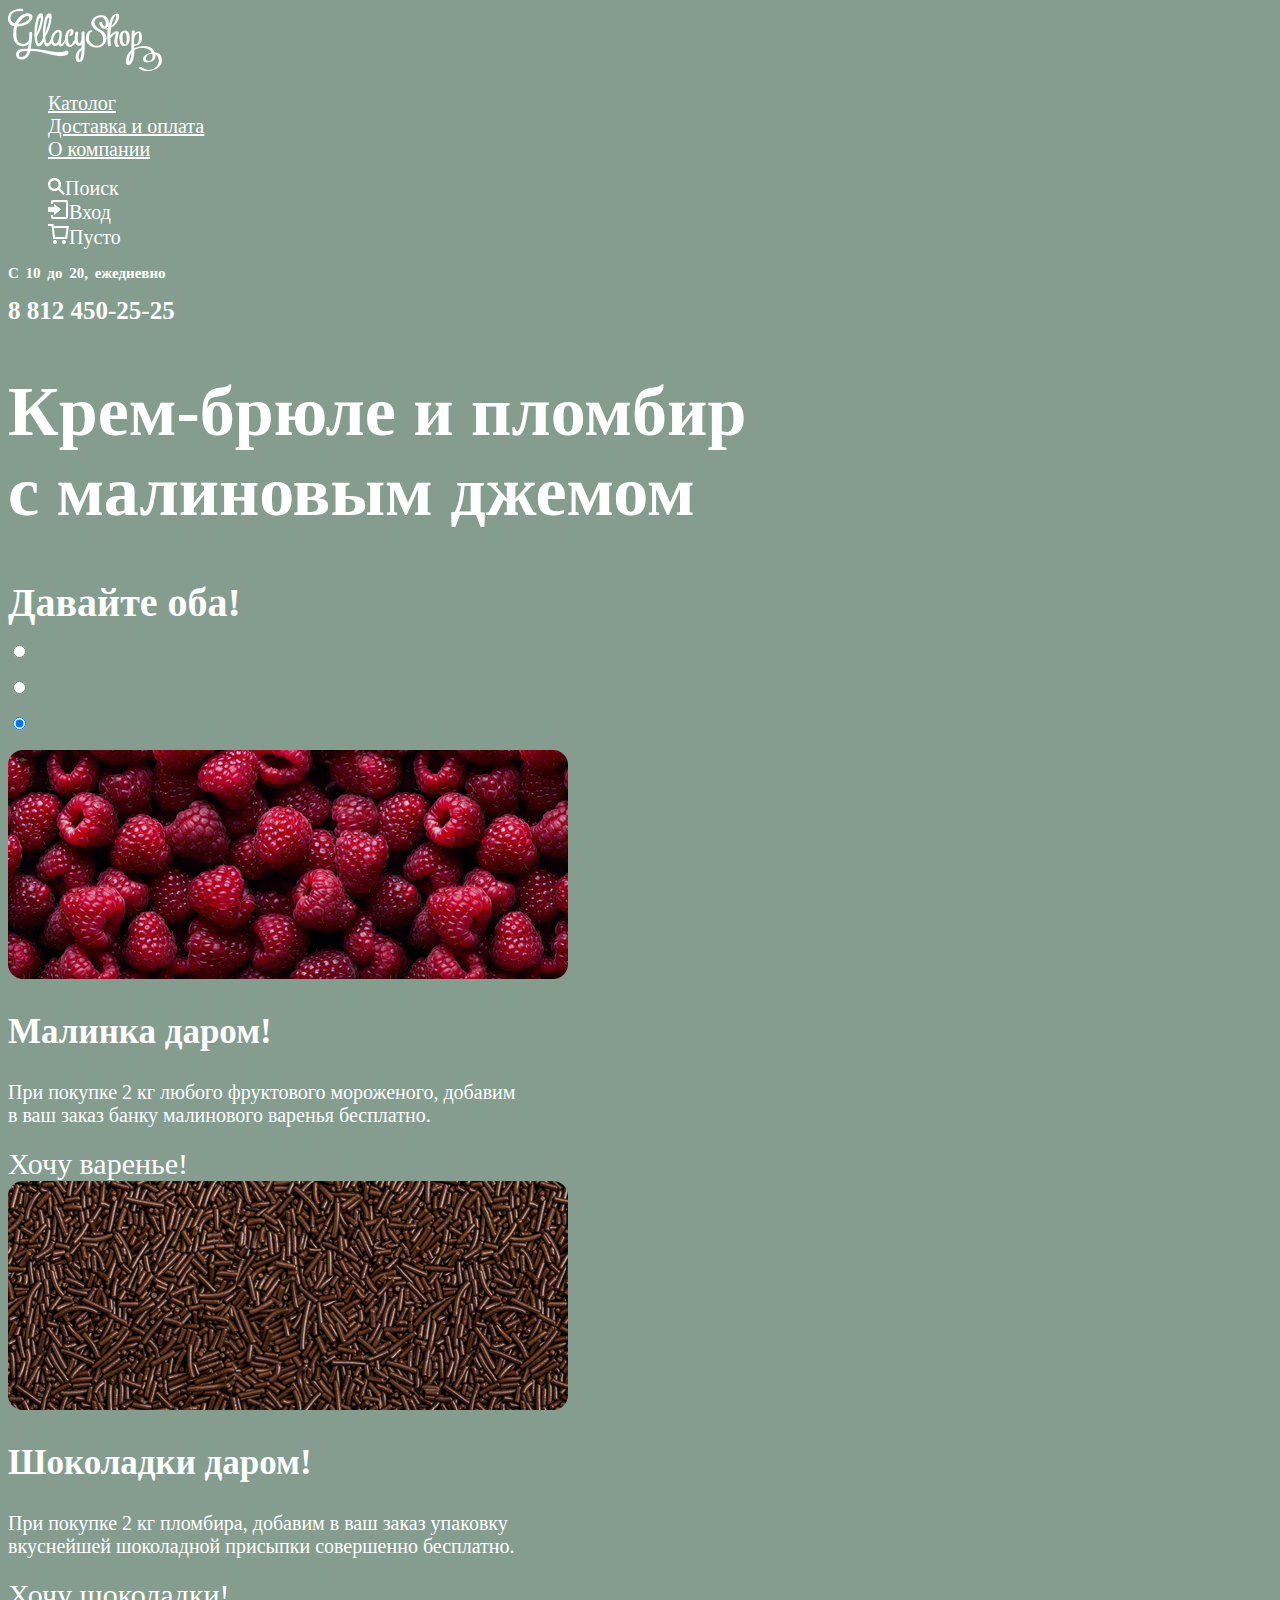
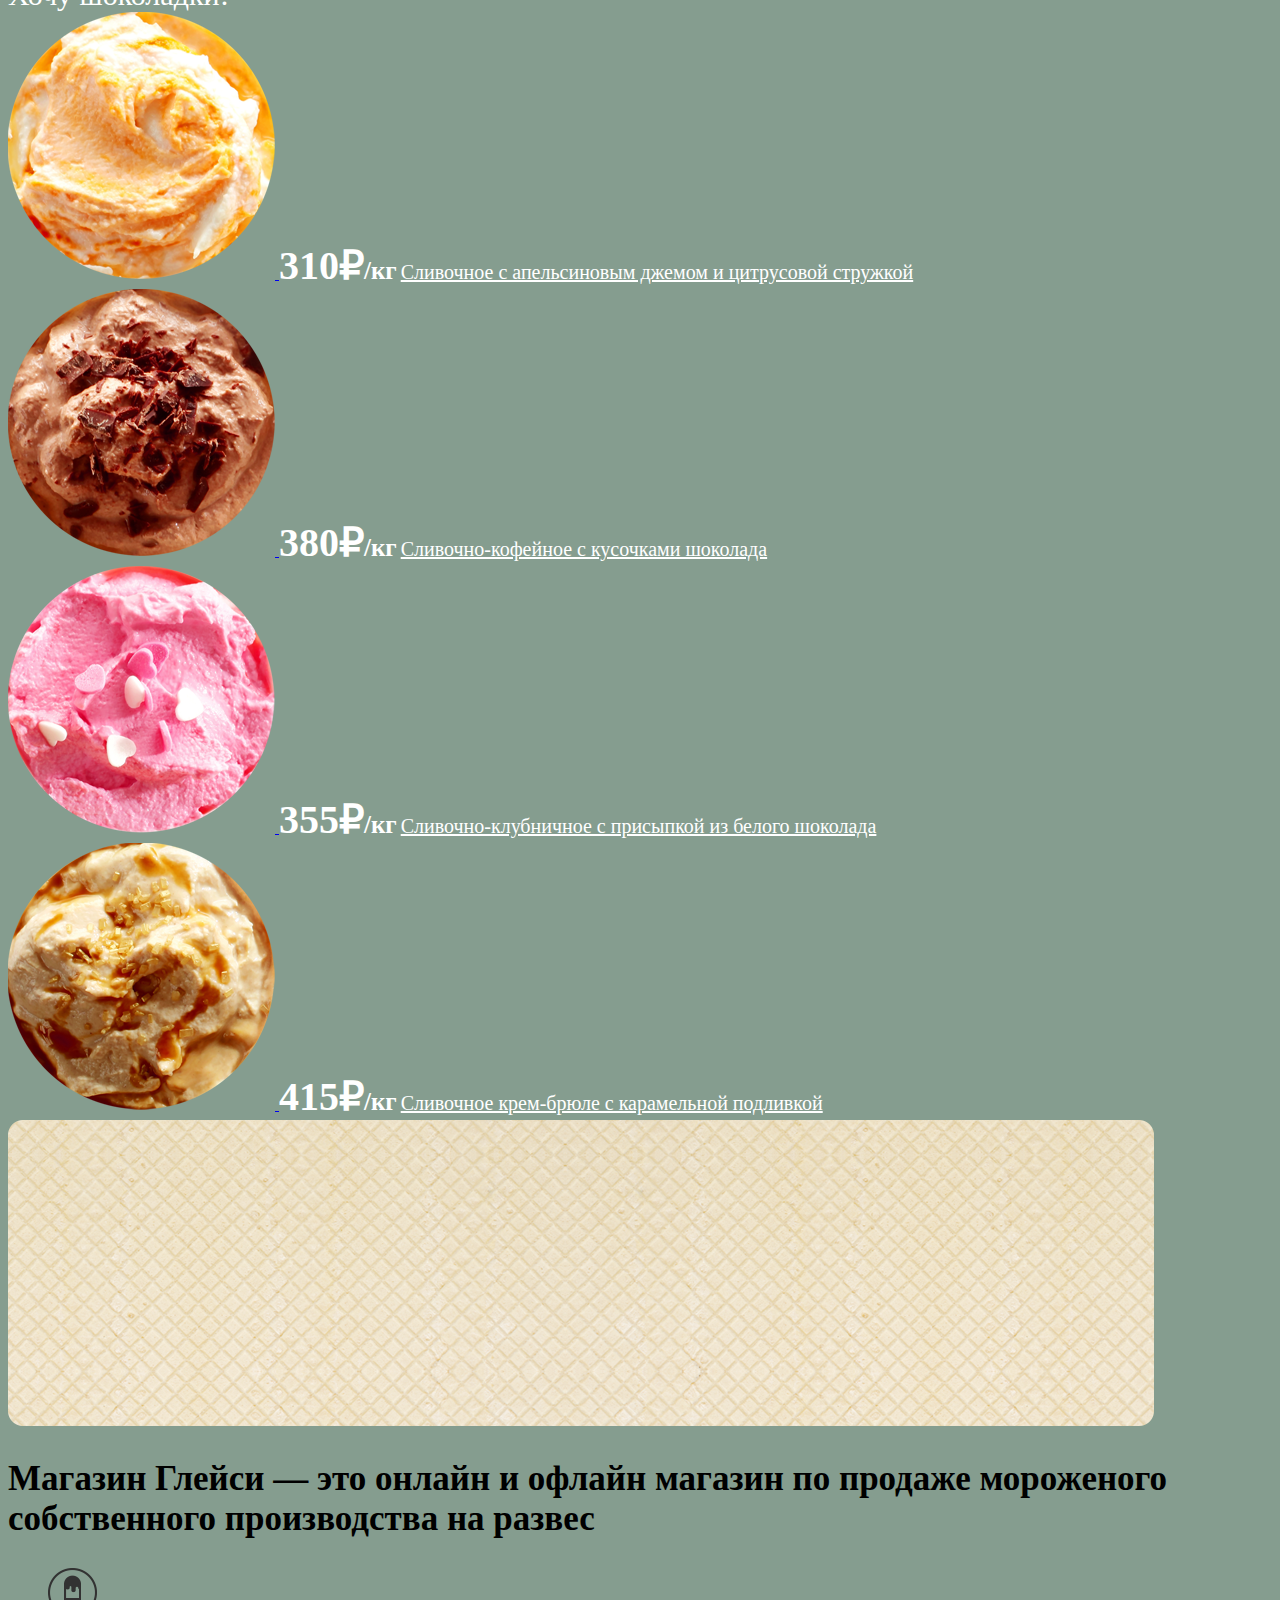
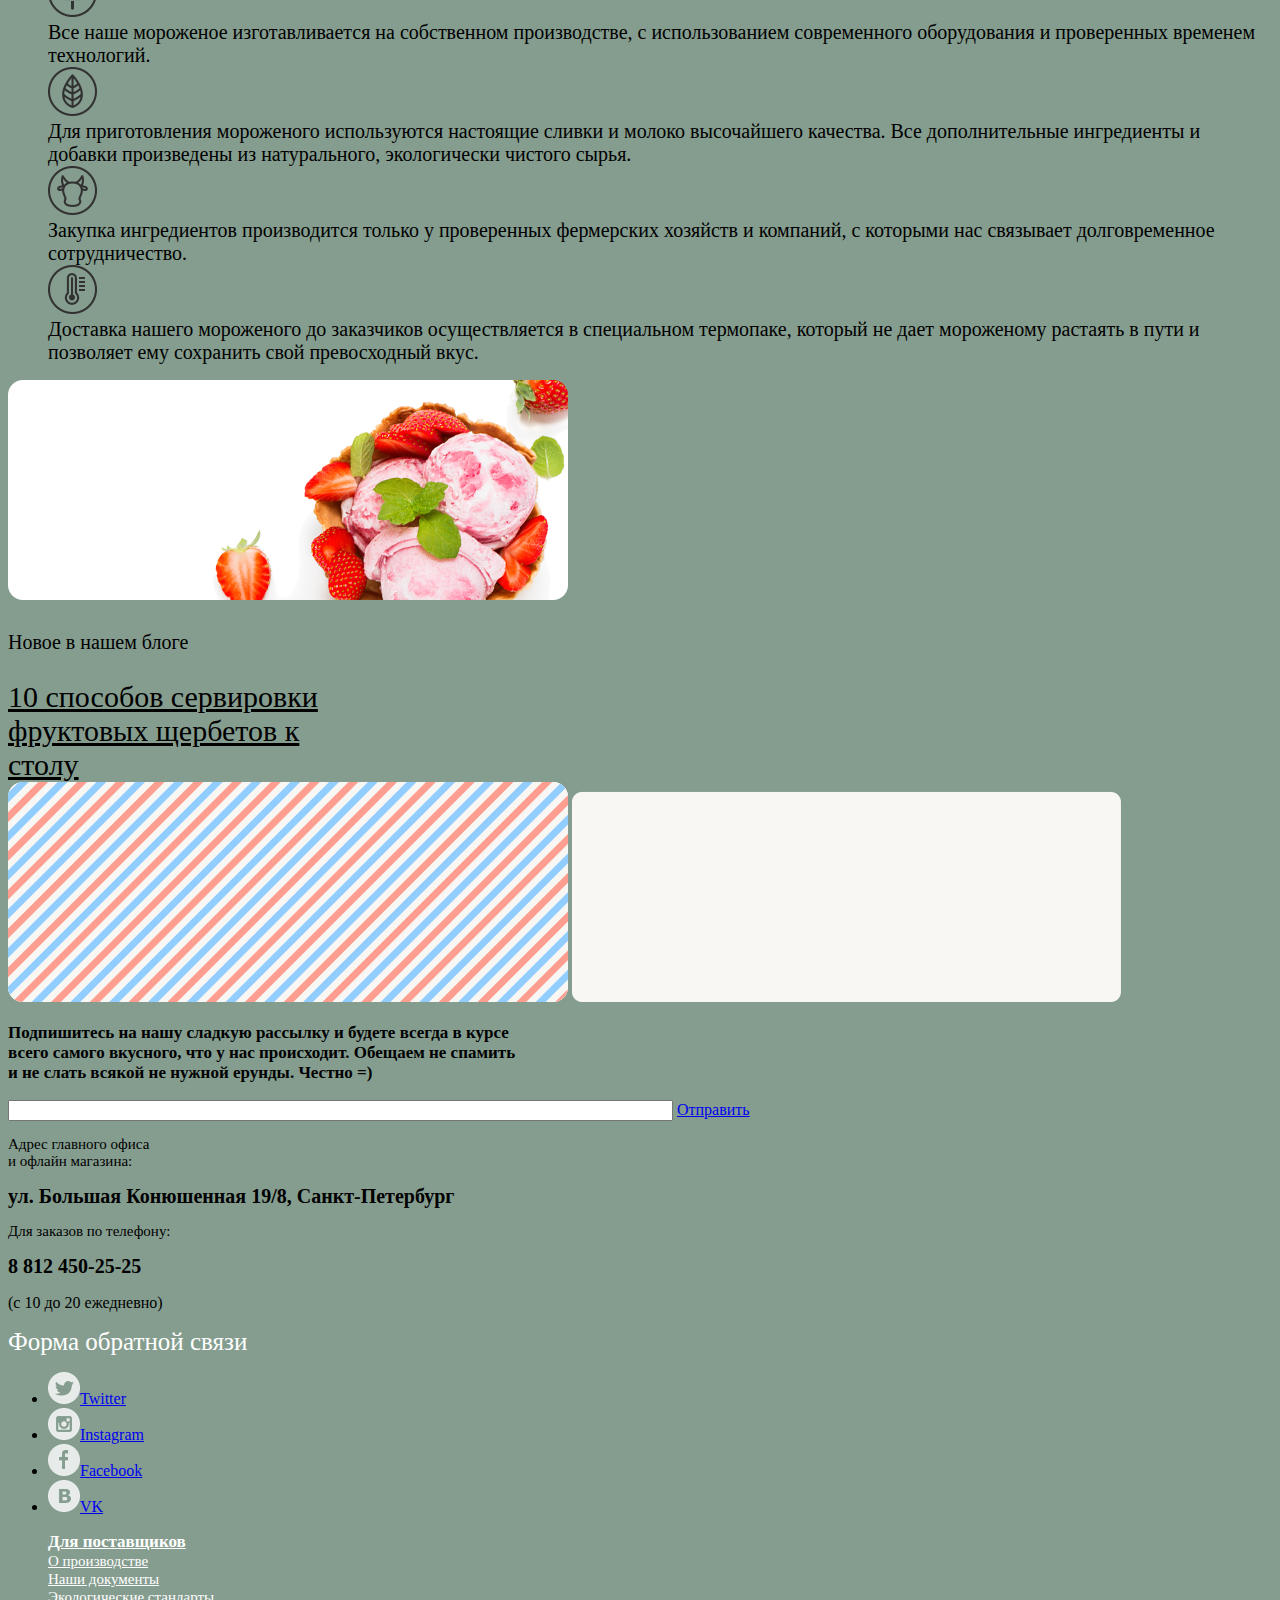
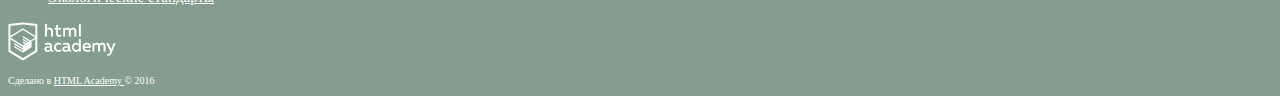
==== commit 8e20446e: "!" ====
--- a/index.html
+++ b/index.html
@@ -13,15 +13,15 @@
             <img class="main-logo" src="img/logo.png" alt="logo">
 
          	<ul class="site-navigation">
-         	    <li><a href="#">Католог</a>
-         	    <li><a href="#">Доставка и оплата</a>
-         	    <li><a href="#">О компании</a>	
+         	    <li><a class="site-navigation-1" href="#">Католог</a>
+         	    <li><a class="site-navigation-2" href="#">Доставка и оплата</a>
+         	    <li><a class="site-navigation-3" href="#">О компании</a>	
          	</ul>
 
          	<ul class="user-navigation">
-         	    <li class="search"><a href="#"><img src="img/search.png" alt="поиск">Поиск</a></li>
-         	    <li class="enter"><a href="#"><img src="img/enter.png" alt="вход">Вход</a></li>
-         	    <li class=""><a href="#"><img src="img/shop.png" alt="корзина">Пусто</a></li>
+         	    <li class="search"><a class="search-1" href="#"><img src="img/search.png" alt="поиск">Поиск</a></li>
+         	    <li class="enter"><a class="enter-1" href="#"><img src="img/enter.png" alt="вход">Вход</a></li>
+         	    <li class="shop"><a class="shop-1" href="#"><img src="img/shop.png" alt="корзина">Пусто</a></li>
          	     
             </ul>
         </nav>
@@ -34,8 +34,8 @@
 <!--ШАПКА САЙТА-->
 
   	<header class="second-header">
-                    <h1 class="header-text"> Крем-брюле и пломбир с малиновым джемом </h1> 
-                    <b class="header-button"><a href="#">Давайте оба!</a></b>
+                    <h1 class="header-text"> Крем-брюле и пломбир<br> с малиновым джемом </h1> 
+                    <b><a class="header-button" href="#">Давайте оба!</a></b>
     <div class="choose-slides">
         <form action="#" name="slides" method="get">
        	           <p><input name="slides" type="radio" value="1"></p>
@@ -48,17 +48,17 @@
 
     <section class="stock-one">
     	<img class="stock-one-foto" src="img/malinovyfon.png" alt="фон">
-    	<h2 class="stock-one-text"> Малинка даром </h2>
-    	<p class="stock-one-infotext">При покупке 2 кг любого фруктового мороженого, добавим в ваш заказ банку малинового варенья бесплатно.</p>
-    	<b class="stock-one-button"><a href="#">Хочу варенье!</a></b>
+    	<h2 class="stock-one-text"> Малинка даром! </h2>
+    	<p class="stock-one-infotext">При покупке 2 кг любого фруктового мороженого, добавим<br> в ваш заказ банку малинового варенья бесплатно.</p>
+    	<b><a class="stock-one-button" href="#">Хочу варенье!</a></b>
     </section>
 <!--БЛОК Шоколадки даром!-->
 
     <section class="stock-two">
     	<img class="stock-two-foto" src="img/shokolad.png" alt="фон">
     	<h2 class="stock-two-text"> Шоколадки даром! </h2>
-    	<p class="stock-two-infotext">При покупке 2 кг пломбира, добавим в ваш заказ упаковку вкуснейшей шоколадной присыпки совершенно бесплатно.</p>
-    	<b class="stock-two-button"><a href="#">Хочу шоколадки!</a></b>
+    	<p class="stock-two-infotext">При покупке 2 кг пломбира, добавим в ваш заказ упаковку<br> вкуснейшей шоколадной присыпки совершенно бесплатно.</p>
+    	<b><a class="stock-two-button" href="#">Хочу шоколадки!</a></b>
     </section>
  <!--БЛОК ПОПУЛЯРНЫЕ ТОВАРЫ-->
 
@@ -69,7 +69,7 @@
             </a>
             <b class="item-one-price">310₽<span class="item-one-kg">/кг</span></b>
              
-            <p class="item-one-text">Сливочное с апельсиновым джемом и цитрусовой стружкой</p>
+            <a href="#" class="item-one-text">Сливочное с апельсиновым джемом и цитрусовой стружкой</a>
          </div>
 
          <div class="item-two">
@@ -78,7 +78,7 @@
             </a>
             <b class="item-two-price">380₽<span class="item-two-kg">/кг</span></b>
              
-            <p class="item-two-text">Сливочно-кофейное с кусочками шоколада</p>
+            <a href="#" class="item-two-text">Сливочно-кофейное с кусочками шоколада</a>
          </div>
 
          <div class="item-three">
@@ -88,7 +88,7 @@
             </a>
             <b class="item-three-price">355₽<span class="item-three-kg">/кг</span></b>
              
-            <p class="item-three-text">Сливочно-клубничное с присыпкой из белого шоколада</p>
+            <a href="#" class="item-three-text">Сливочно-клубничное с присыпкой из белого шоколада</a>
 
          </div>
 
@@ -99,7 +99,7 @@
             </a>
             <b class="item-four-price">415₽<span class="item-four-kg">/кг</span></b>
              
-            <p class="item-four-text">Сливочное крем-брюле с карамельной подливкой</p>
+            <a href="#" class="item-four-text">Сливочное крем-брюле с карамельной подливкой</a>
 
          </div>
    </main>
@@ -123,20 +123,20 @@
     <section class=ad-one>
     	<img class="ad-one-foto" src="img/klubnichnyfon.png" alt="фон">
     	<h4 class="ad-one-name">Новое в нашем блоге</h4>
-    	<b class="ad-one-text"><a href="#">10 способов сервировки фруктовых щербетовк столу</a></b>
+    	<b><a class="ad-one-text" href="#">10 способов сервировки <br> фруктовых щербетов к<br> столу</a></b>
     </section>
 
         <section class=ad-two>
         	<img class="ad-two-foto-1" src="img/postfon.png" alt="Фон">
         	<img class="ad-two-foto-2" src="img/post2.png" alt="Подложка">
-    	<p class="ad-two-name">Подпишитесь на нашу сладкую рассылку и будете всегда в курсе всего самого вкусного, что у нас происходит. Обещаем не спамить и не слать всякой не нужной ерунды. Честно =)</p>
+    	<p class="ad-two-name">Подпишитесь на нашу сладкую рассылку и будете всегда в курсе<br> всего самого вкусного, что у нас происходит. Обещаем не спамить<br> и не слать всякой не нужной ерунды. Честно =)</p>
     	<input type="text" size="80">
     	<a class="ad-two-button" href=#>Отправить</a>
     </section>
  
     <!-- ТУТ БУДЕТ КАРТА-->
     <article class="map-info">
-         <p class="map-info-adress-one">Адрес главного офиса и офлайн магазина:</p>
+         <p class="map-info-adress-one">Адрес главного офиса<br> и офлайн магазина:</p>
           <b class="map-info-adress-two">ул. Большая Конюшенная 19/8, Санкт-Петербург</b>
 
 
@@ -147,7 +147,7 @@
 
          
 
-           <b class="map-info-button"><a href="#">Форма обратной связи</a></b>
+           <b><a class="map-info-button" href="#">Форма обратной связи</a></b>
 
     </article>
 
@@ -161,16 +161,16 @@
     		 <li class="social-info-vk"><a href="#"><img src="img/vk.png" alt="вк">VK</a></li>
     	</ul>
 
-    	<ul class="social">
-    		 <li class="social-img"><a href="#">Для поставщиков</a></li>
-    		 <li><a href="#">О производстве	</a></li>
-    		 <li><a href="#">	Наши документы</a></li>
-    		 <li><a href="#">	Экологические стандарты</a></li>
+    	<ul class="social-class">
+    		 <li><a class="social-1" href="#">Для поставщиков</a></li>
+    		 <li><a class="social-2" href="#">О производстве	</a></li>
+    		 <li><a class="social-3" href="#">Наши документы</a></li>
+    		 <li><a class="social-4" href="#">Экологические стандарты</a></li>
     	</ul>
 
     	<div class="made-in-html">
     		<img class="made-in-html-logo" src="img/logo-htmlacademy-small.png" alt="html logo">
-    		<p class="made-in-html-text">Сделано в <a href=#> HTML Academy </a>© 2016</p>
+    		<p class="made-in-html-text">Сделано в <a class="made-in-html-link"  href=#> HTML Academy </a>© 2016</p>
     	</div>
     </footer> 
 
--- a/css/style.css
+++ b/css/style.css
@@ -0,0 +1,367 @@
+@font-face {
+    font-family: Roboto-Regular; 
+    src: url(Roboto-Regular.ttf); 
+    font-weight: normal;
+}
+
+@font-face {
+    font-family: Roboto-Italic; 
+    src: url(Roboto-Italic.ttf); 
+}
+
+@font-face {
+    font-family: Roboto-Light; 
+    src: url(Roboto-Light.ttf); 
+}
+
+@font-face {
+    font-family: Roboto-LightItalic; 
+    src: url(Roboto-LightItalic.ttf); 
+}
+
+@font-face {
+    font-family: Roboto-BoldItalic; 
+    src: url(Roboto-BoldItalic.ttf); 
+}
+
+@font-face {
+    font-family: Roboto-Thin; 
+    src: url(Roboto-Thin.ttf); 
+}
+
+@font-face {
+    font-family: Roboto-MediumItalic; 
+    src: url(Roboto-MediumItalic.ttf); 
+}
+  
+@font-face {
+    font-family: Roboto-Medium; 
+    src: url(Roboto-Medium.ttf); 
+}
+
+@font-face {
+    font-family: Roboto-Bold; 
+    src: url(Roboto-Bold.ttf); 
+}
+
+@font-face {
+    font-family: Roboto-Bold; 
+    src: url(Roboto-Bold.ttf); 
+}
+
+@font-face {
+    font-family: Roboto-BlackItalic; 
+    src: url(Roboto-BlackItalic.ttf); 
+}
+
+@font-face {
+    font-family: Roboto-Black; 
+    src: url(Roboto-Black.ttf); 
+}
+
+body{
+	background-color:#859D8F;
+}
+
+
+
+
+.site-navigation{
+	color: white;
+	list-style-type: none; 
+}
+
+.site-navigation-1{
+color: white; 
+font-size: 20px; 
+
+}
+
+.site-navigation-2{
+color: white; 
+font-size: 20px; 
+}
+
+.site-navigation-3{
+color: white; 
+font-size: 20px; 
+}
+
+.user-navigation{
+	list-style-type: none; 
+}
+
+.search-1{
+	color: white; 
+font-size: 20px;
+text-decoration: none;
+}
+
+.enter-1{
+	color: white; 
+font-size: 20px; 
+text-decoration: none;
+}
+
+
+.shop-1{
+	color: white; 
+font-size: 20px;
+text-decoration: none; 
+}
+
+.main-info-text{
+	color: white; 
+font-size: 15px; 
+font-weight: 600;
+word-spacing: 3px;
+}
+
+.main-info-phone{
+	color: white; 
+font-size: 25px; 
+font-weight: 800
+}
+
+.header-text{
+	color: white; 
+font-size: 70px; 
+font-weight: 800
+}
+
+.header-button{
+color: white; 
+font-size: 40px; 
+text-decoration: none;
+}
+
+.stock-one-text{
+color: white; 
+font-size: 35px; 
+text-decoration: none;
+}
+
+.stock-one-infotext{
+color: white; 
+font-size: 20px; 
+font-weight: 500;
+}
+
+.stock-one-button{
+color: white; 
+font-size: 30px; 
+text-decoration: none;
+font-weight: 300;
+}
+
+.stock-two-text{
+color: white; 
+font-size: 35px; 
+text-decoration: none;
+}
+
+.stock-two-infotext{
+color: white; 
+font-size: 20px; 
+font-weight: 500;
+}
+
+.stock-two-button{
+color: white; 
+font-size: 30px; 
+text-decoration: none;
+font-weight: 300;
+}
+
+.item-one-price{
+	color: white; 
+font-size: 40px; 
+font-weight: 800;
+}
+
+.item-one-kg{
+	color: white; 
+font-size: 25px; 
+font-weight: 900;
+}
+
+.item-two-price{
+	color: white; 
+font-size: 40px; 
+font-weight: 800;
+}
+
+.item-two-kg{
+	color: white; 
+font-size: 25px; 
+font-weight: 900;
+}
+
+.item-three-price{
+	color: white; 
+font-size: 40px; 
+font-weight: 800;
+}
+
+.item-three-kg{
+	color: white; 
+font-size: 25px; 
+font-weight: 900;
+}
+
+.item-four-price{
+	color: white; 
+font-size: 40px; 
+font-weight: 800;
+}
+
+.item-four-kg{
+	color: white; 
+font-size: 25px; 
+font-weight: 900;
+}
+
+.item-one-text{
+	color: white; 
+font-size: 20px; 
+font-weight: 200;
+}
+
+.item-two-text{
+	color: white; 
+font-size: 20px; 
+font-weight: 200;
+}
+
+.item-three-text{
+	color: white; 
+font-size: 20px; 
+font-weight: 200;
+}
+
+.item-four-text{
+	color: white; 
+font-size: 20px; 
+font-weight: 200;
+}
+
+.info-block-name{
+color: black;
+font-size: 35px; 
+font-weight: 580;
+}
+
+.info-list{
+	list-style-type: none;
+}
+
+.info-block-text-1{
+color: black;
+font-size: 20px; 
+font-weight: 180;
+text-decoration: none;
+}
+.info-block-text-2{
+color: black;
+font-size: 20px; 
+font-weight: 180;
+text-decoration: none;
+}
+.info-block-text-3{
+color: black;
+font-size: 20px; 
+font-weight: 180;
+text-decoration: none;
+}
+.info-block-text-4{
+color: black;
+font-size: 20px; 
+font-weight: 180;
+text-decoration: none;
+}
+
+.ad-one-name{
+color: black;
+font-size: 20px; 
+font-weight: 380;
+text-decoration: none;
+}
+.ad-one-text{
+color: black;
+font-size: 30px; 
+font-weight: 280;
+
+}
+
+.ad-two-name{
+	color: black;
+font-size: 17px; 
+font-weight: 550;
+}
+
+.map-info-adress-one{
+color: black;
+font-size: 15px; 
+font-weight: 200;
+}
+
+.map-info-adress-two{
+	color: black;
+font-size: 20px; 
+font-weight: 900;
+}
+
+.map-info-phone-one{
+	color: black;
+font-size: 15px; 
+font-weight: 200;
+}
+
+.map-info-phone-two{
+	color: black;
+font-size: 20px; 
+font-weight: 900;
+}
+
+.map-info-button{
+	color: white;
+font-size: 25px; 
+font-weight: 500;
+text-decoration: none;
+}
+
+.social-class{
+	list-style-type: none;
+}
+
+.social-1{
+	color: white;
+font-size: 17px; 
+font-weight: 900;
+
+}
+
+.social-2{
+	color: white;
+font-size: 15px; 
+}
+
+.social-3{
+	color: white;
+font-size: 15px; 
+}
+
+.social-4{
+	color: white;
+font-size: 15px; 
+}
+
+.made-in-html-text{
+	color: white;
+font-size: 10px; 
+}
+
+.made-in-html-link{
+	color: white;
+font-size: 10px;
+}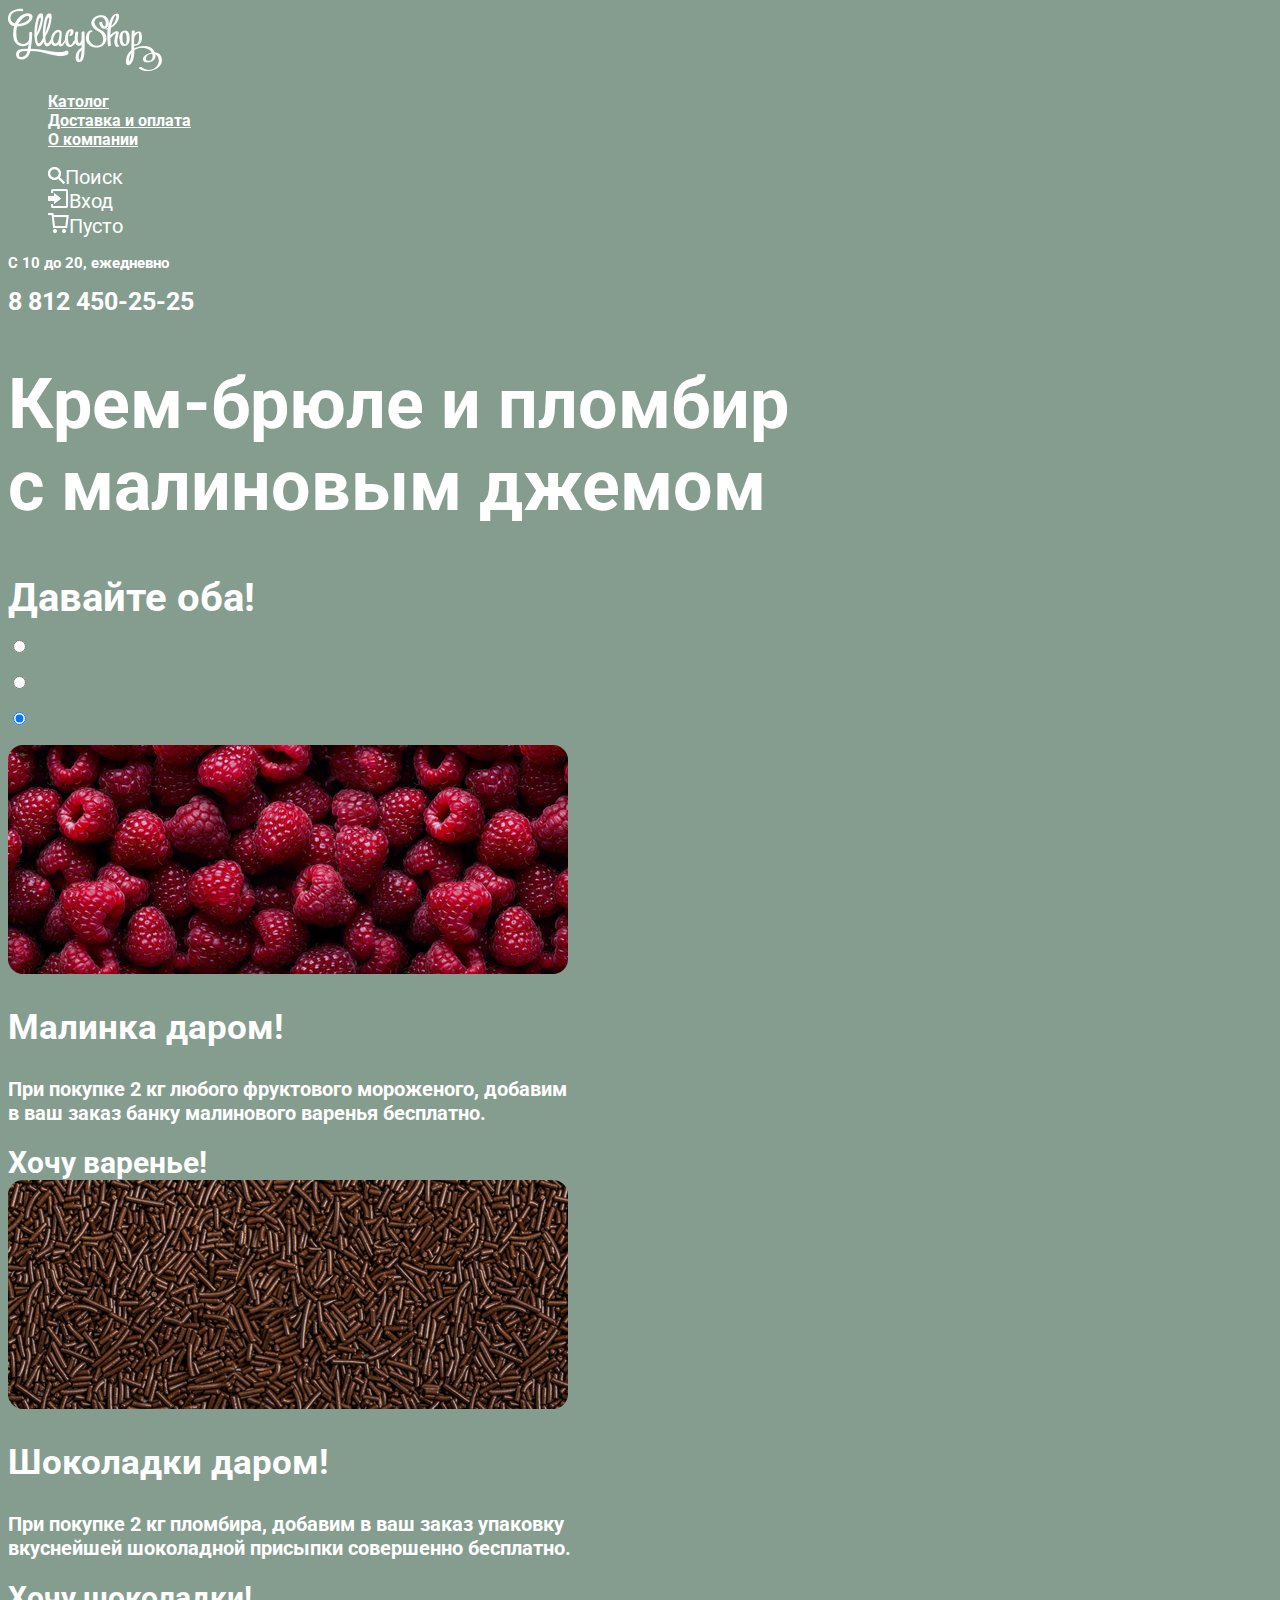
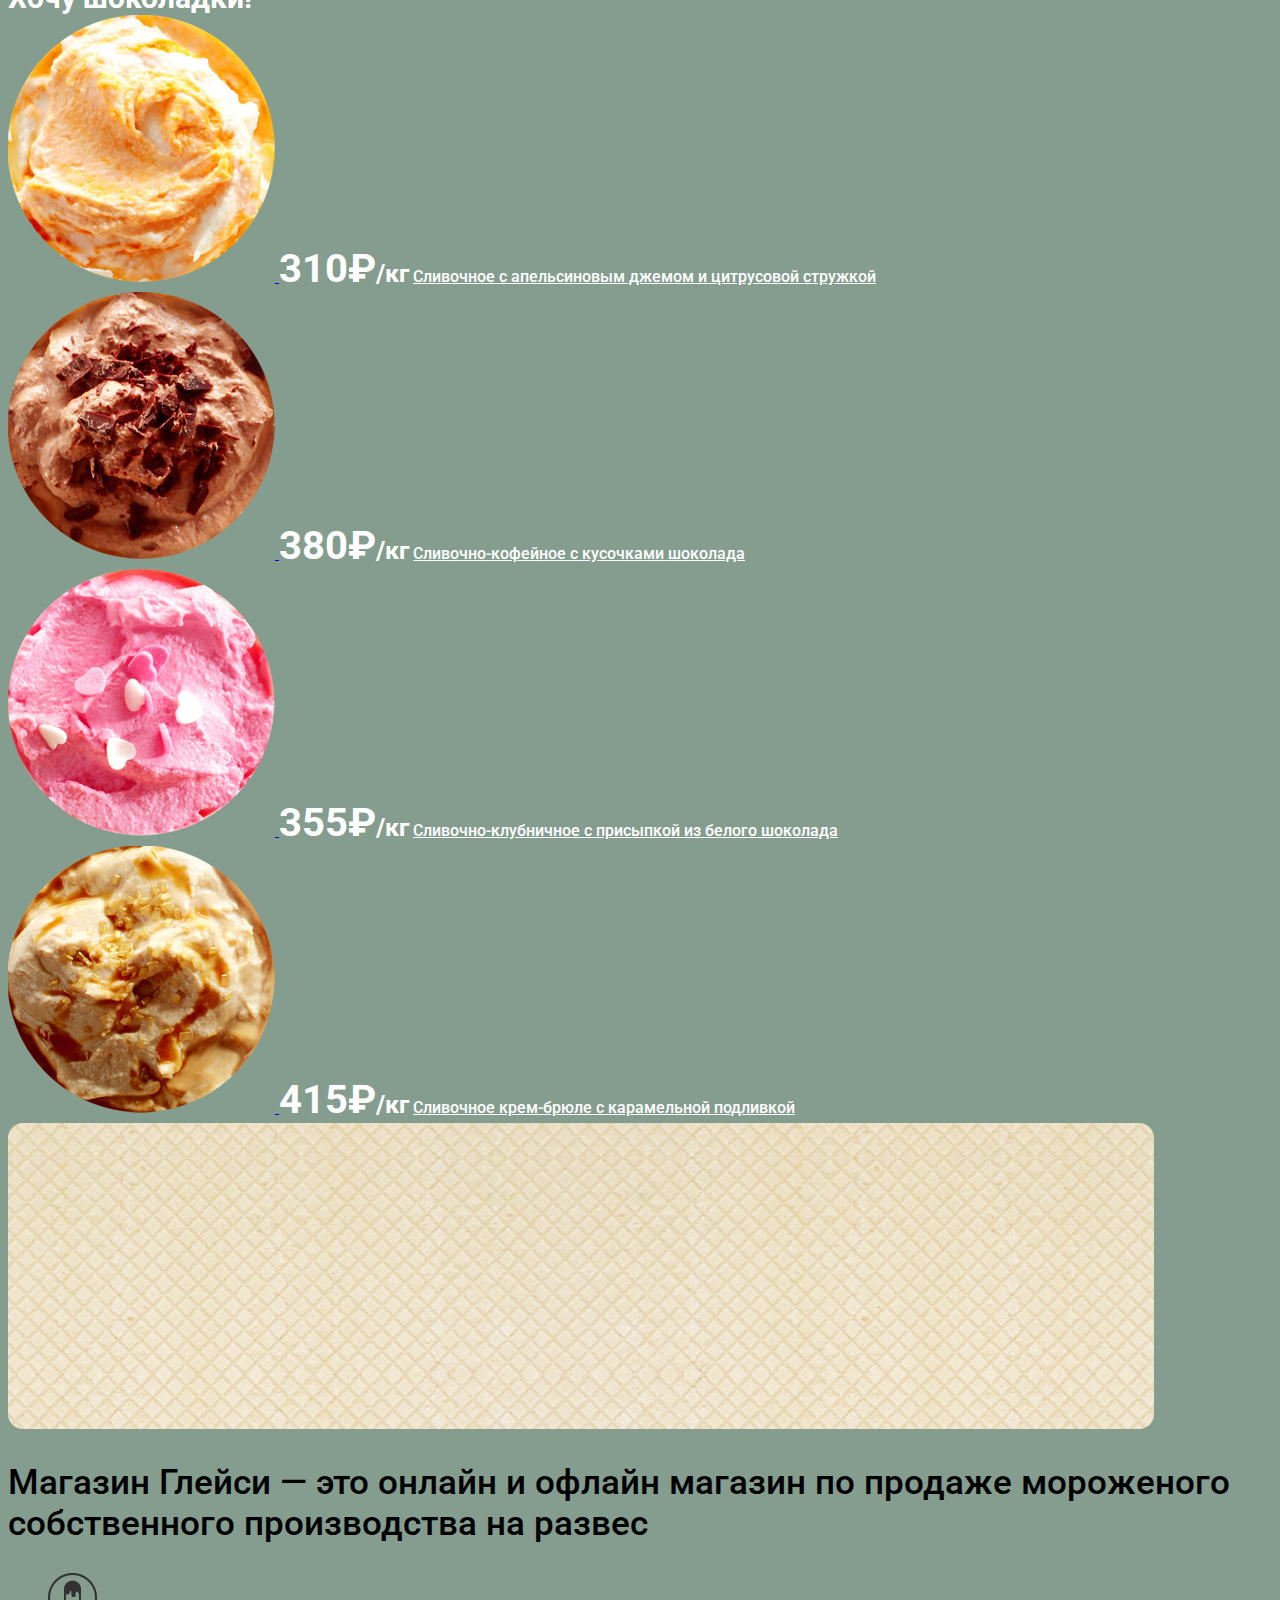
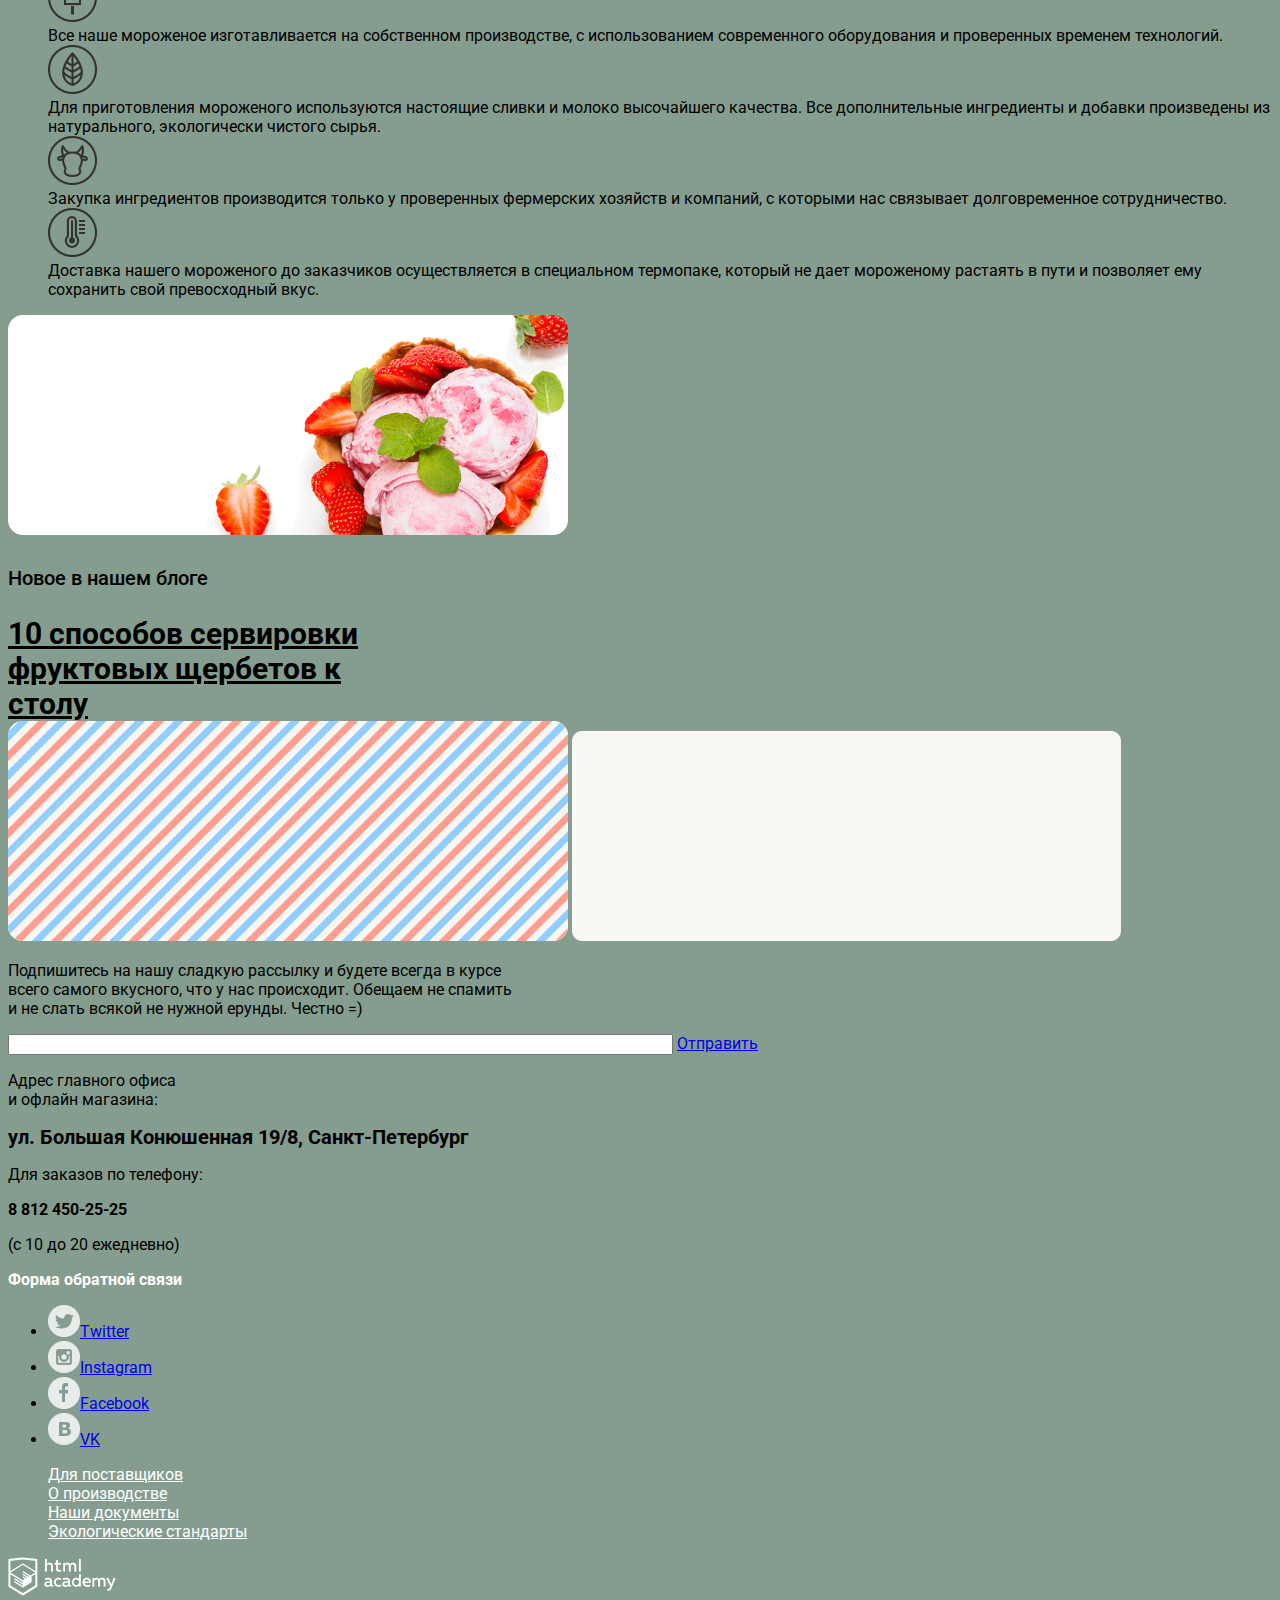
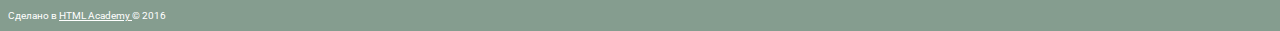
==== commit 7f73832d: "!" ====
--- a/index.html
+++ b/index.html
@@ -1,6 +1,7 @@
 <!DOCTYPE html>
 <html lang="ru">
 <head>
+    <link href="https://fonts.googleapis.com/css?family=Roboto:300,400,500,700&amp;subset=cyrillic" rel="stylesheet">
   	<link href="css/style.css" rel="stylesheet">
     <meta charset="utf-8">
     <title> Глейси </title>
--- a/css/style.css
+++ b/css/style.css
@@ -1,254 +1,194 @@
-@font-face {
-    font-family: Roboto-Regular; 
-    src: url(Roboto-Regular.ttf); 
-    font-weight: normal;
-}
-
-@font-face {
-    font-family: Roboto-Italic; 
-    src: url(Roboto-Italic.ttf); 
-}
-
-@font-face {
-    font-family: Roboto-Light; 
-    src: url(Roboto-Light.ttf); 
-}
-
-@font-face {
-    font-family: Roboto-LightItalic; 
-    src: url(Roboto-LightItalic.ttf); 
-}
-
-@font-face {
-    font-family: Roboto-BoldItalic; 
-    src: url(Roboto-BoldItalic.ttf); 
-}
-
-@font-face {
-    font-family: Roboto-Thin; 
-    src: url(Roboto-Thin.ttf); 
-}
-
-@font-face {
-    font-family: Roboto-MediumItalic; 
-    src: url(Roboto-MediumItalic.ttf); 
-}
-  
-@font-face {
-    font-family: Roboto-Medium; 
-    src: url(Roboto-Medium.ttf); 
-}
-
-@font-face {
-    font-family: Roboto-Bold; 
-    src: url(Roboto-Bold.ttf); 
-}
-
-@font-face {
-    font-family: Roboto-Bold; 
-    src: url(Roboto-Bold.ttf); 
-}
-
-@font-face {
-    font-family: Roboto-BlackItalic; 
-    src: url(Roboto-BlackItalic.ttf); 
-}
-
-@font-face {
-    font-family: Roboto-Black; 
-    src: url(Roboto-Black.ttf); 
-}
+
 
 body{
-	background-color:#859D8F;
-}
-
-
-
-
+    background-color:#859D8F;
+    font-family: "Roboto", "Arial", sans-serif;
+    
+}   
 .site-navigation{
-	color: white;
-	list-style-type: none; 
+    color: white;
+    list-style-type: none; 
 }
 
 .site-navigation-1{
-color: white; 
-font-size: 20px; 
+    color: white; 
+    font-weight: 700;
 
 }
 
 .site-navigation-2{
-color: white; 
-font-size: 20px; 
+    color: white; 
+    font-weight: 700;
 }
 
 .site-navigation-3{
-color: white; 
-font-size: 20px; 
+    color: white; 
+    font-weight: 700;
 }
 
 .user-navigation{
-	list-style-type: none; 
+    list-style-type: none; 
 }
 
 .search-1{
-	color: white; 
-font-size: 20px;
-text-decoration: none;
+    color: white; 
+    font-size: 20px;
+    text-decoration: none;
 }
 
 .enter-1{
-	color: white; 
-font-size: 20px; 
-text-decoration: none;
+    color: white; 
+    font-size: 20px; 
+    text-decoration: none;
 }
 
 
 .shop-1{
-	color: white; 
-font-size: 20px;
-text-decoration: none; 
+    color: white; 
+    font-size: 20px;
+    text-decoration: none; 
 }
 
 .main-info-text{
-	color: white; 
-font-size: 15px; 
-font-weight: 600;
-word-spacing: 3px;
+    color: white; 
+    font-size: 15px; 
+    font-weight: 700;
 }
 
 .main-info-phone{
-	color: white; 
-font-size: 25px; 
-font-weight: 800
+    color: white; 
+    font-size: 25px; 
+    font-weight: 700;
 }
 
 .header-text{
 	color: white; 
-font-size: 70px; 
-font-weight: 800
+	font-size: 70px; 
+	font-weight: 700;
 }
 
 .header-button{
-color: white; 
-font-size: 40px; 
-text-decoration: none;
+	color: white; 
+	font-size: 40px; 
+	text-decoration: none;
 }
 
 .stock-one-text{
-color: white; 
-font-size: 35px; 
-text-decoration: none;
+	color: white; 
+	font-size: 35px; 
+	text-decoration: none;
+	font-weight: 700;
 }
 
 .stock-one-infotext{
-color: white; 
-font-size: 20px; 
-font-weight: 500;
+	color: white; 
+	font-size: 20px; 
+	font-weight: 500;
+	font-weight: 700;
 }
 
 .stock-one-button{
-color: white; 
-font-size: 30px; 
-text-decoration: none;
-font-weight: 300;
+	color: white; 
+	font-size: 30px; 
+	text-decoration: none;
+	font-weight: 300;
+	font-weight: 700;
 }
 
 .stock-two-text{
-color: white; 
-font-size: 35px; 
-text-decoration: none;
+	color: white; 
+	font-size: 35px; 
+	text-decoration: none;
+	font-weight: 700;
 }
 
 .stock-two-infotext{
-color: white; 
-font-size: 20px; 
-font-weight: 500;
+	color: white; 
+	font-size: 20px; 
+	font-weight: 500;
+	font-weight: 700;
 }
 
 .stock-two-button{
-color: white; 
-font-size: 30px; 
-text-decoration: none;
-font-weight: 300;
+	color: white; 
+	font-size: 30px; 
+	text-decoration: none;
+	font-weight: 300;
+	font-weight: 700;	
 }
 
 .item-one-price{
 	color: white; 
-font-size: 40px; 
-font-weight: 800;
+	font-size: 40px; 
+	font-weight: 700;
 }
 
 .item-one-kg{
 	color: white; 
-font-size: 25px; 
-font-weight: 900;
+	font-size: 25px; 
+	font-weight: 700;
 }
 
 .item-two-price{
 	color: white; 
-font-size: 40px; 
-font-weight: 800;
+	font-size: 40px; 
+	font-weight: 700;
 }
 
 .item-two-kg{
 	color: white; 
-font-size: 25px; 
-font-weight: 900;
+	font-size: 25px; 
+	font-weight: 700;
 }
 
 .item-three-price{
 	color: white; 
-font-size: 40px; 
-font-weight: 800;
+	font-size: 40px; 
+	font-weight: 700;
 }
 
 .item-three-kg{
 	color: white; 
-font-size: 25px; 
-font-weight: 900;
+	font-size: 25px; 
+	font-weight: 700;
 }
 
 .item-four-price{
 	color: white; 
-font-size: 40px; 
-font-weight: 800;
+	font-size: 40px; 
+	font-weight: 700;
 }
 
 .item-four-kg{
 	color: white; 
-font-size: 25px; 
-font-weight: 900;
+	font-size: 25px; 
+	font-weight: 700;
 }
 
 .item-one-text{
 	color: white; 
-font-size: 20px; 
-font-weight: 200;
+	font-weight: 500;
 }
 
 .item-two-text{
-	color: white; 
-font-size: 20px; 
-font-weight: 200;
+	color: white; 	
+	font-weight: 500;
 }
 
 .item-three-text{
 	color: white; 
-font-size: 20px; 
-font-weight: 200;
+	font-weight: 500;
 }
 
 .item-four-text{
-	color: white; 
-font-size: 20px; 
-font-weight: 200;
+	color: white;  
+	font-weight: 500;
 }
 
 .info-block-name{
-color: black;
-font-size: 35px; 
-font-weight: 580;
+	color: black;
+	font-size: 35px; 
+	font-weight: 500;
 }
 
 .info-list{
@@ -256,78 +196,61 @@
 }
 
 .info-block-text-1{
-color: black;
-font-size: 20px; 
-font-weight: 180;
-text-decoration: none;
+	color: black;
+	text-decoration: none;
 }
 .info-block-text-2{
-color: black;
-font-size: 20px; 
-font-weight: 180;
-text-decoration: none;
+	color: black;
+	text-decoration: none;
 }
 .info-block-text-3{
-color: black;
-font-size: 20px; 
-font-weight: 180;
-text-decoration: none;
+	color: black;
+	text-decoration: none;
 }
 .info-block-text-4{
-color: black;
-font-size: 20px; 
-font-weight: 180;
-text-decoration: none;
+	color: black;	 
+	text-decoration: none;
 }
 
 .ad-one-name{
-color: black;
-font-size: 20px; 
-font-weight: 380;
-text-decoration: none;
+	color: black;
+	font-size: 20px; 
+	font-weight: 500;
+	text-decoration: none;
 }
 .ad-one-text{
-color: black;
-font-size: 30px; 
-font-weight: 280;
-
+	color: black;
+	font-size: 30px; 
+	font-weight: 700;
 }
 
 .ad-two-name{
 	color: black;
-font-size: 17px; 
-font-weight: 550;
 }
 
 .map-info-adress-one{
-color: black;
-font-size: 15px; 
-font-weight: 200;
+	color: black;
 }
 
 .map-info-adress-two{
 	color: black;
-font-size: 20px; 
-font-weight: 900;
+	font-size: 20px; 
+	font-weight: 700;
 }
 
 .map-info-phone-one{
 	color: black;
-font-size: 15px; 
-font-weight: 200;
 }
 
 .map-info-phone-two{
 	color: black;
-font-size: 20px; 
-font-weight: 900;
+	font-weight: 700;
 }
 
 .map-info-button{
 	color: white;
-font-size: 25px; 
-font-weight: 500;
-text-decoration: none;
+	font-weight: 700;
+	text-decoration: none;
 }
 
 .social-class{
@@ -336,24 +259,19 @@
 
 .social-1{
 	color: white;
-font-size: 17px; 
-font-weight: 900;
 
 }
 
 .social-2{
 	color: white;
-font-size: 15px; 
 }
 
 .social-3{
 	color: white;
-font-size: 15px; 
 }
 
 .social-4{
-	color: white;
-font-size: 15px; 
+	color: white; 
 }
 
 .made-in-html-text{
